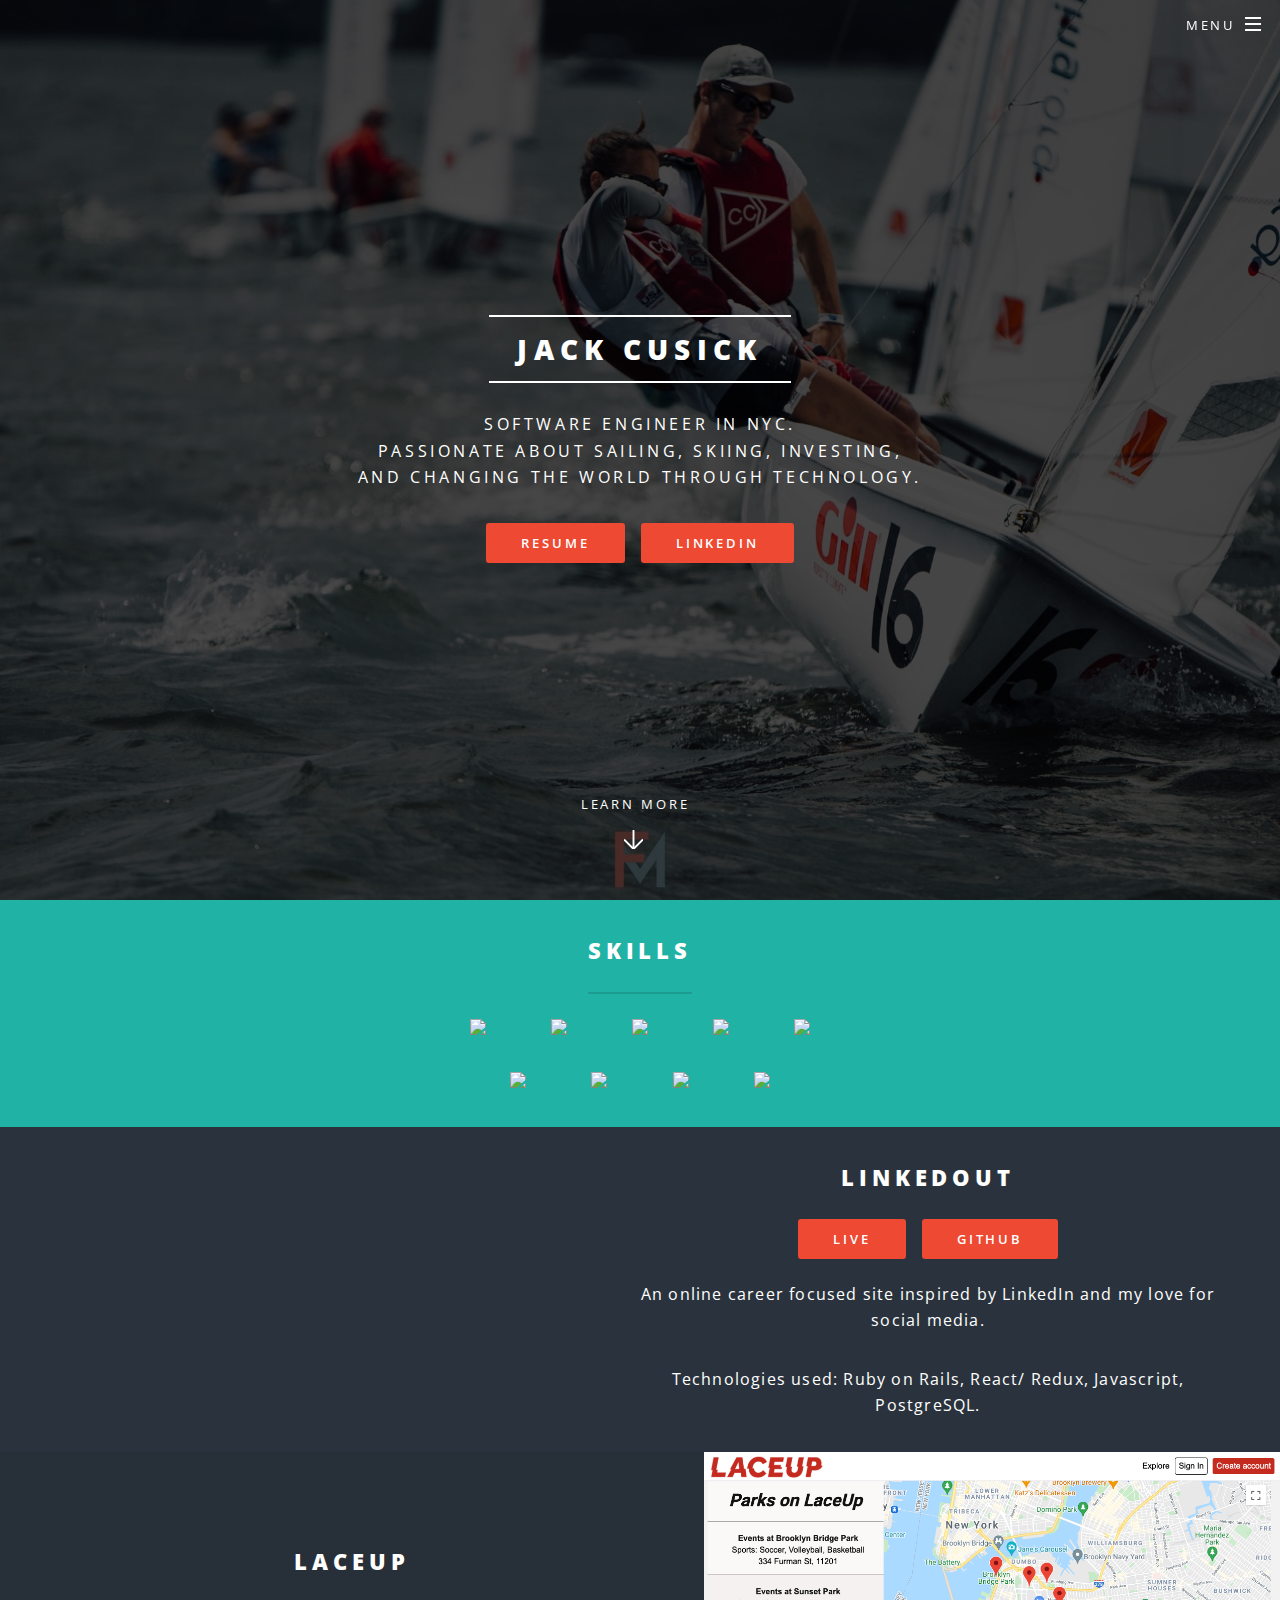
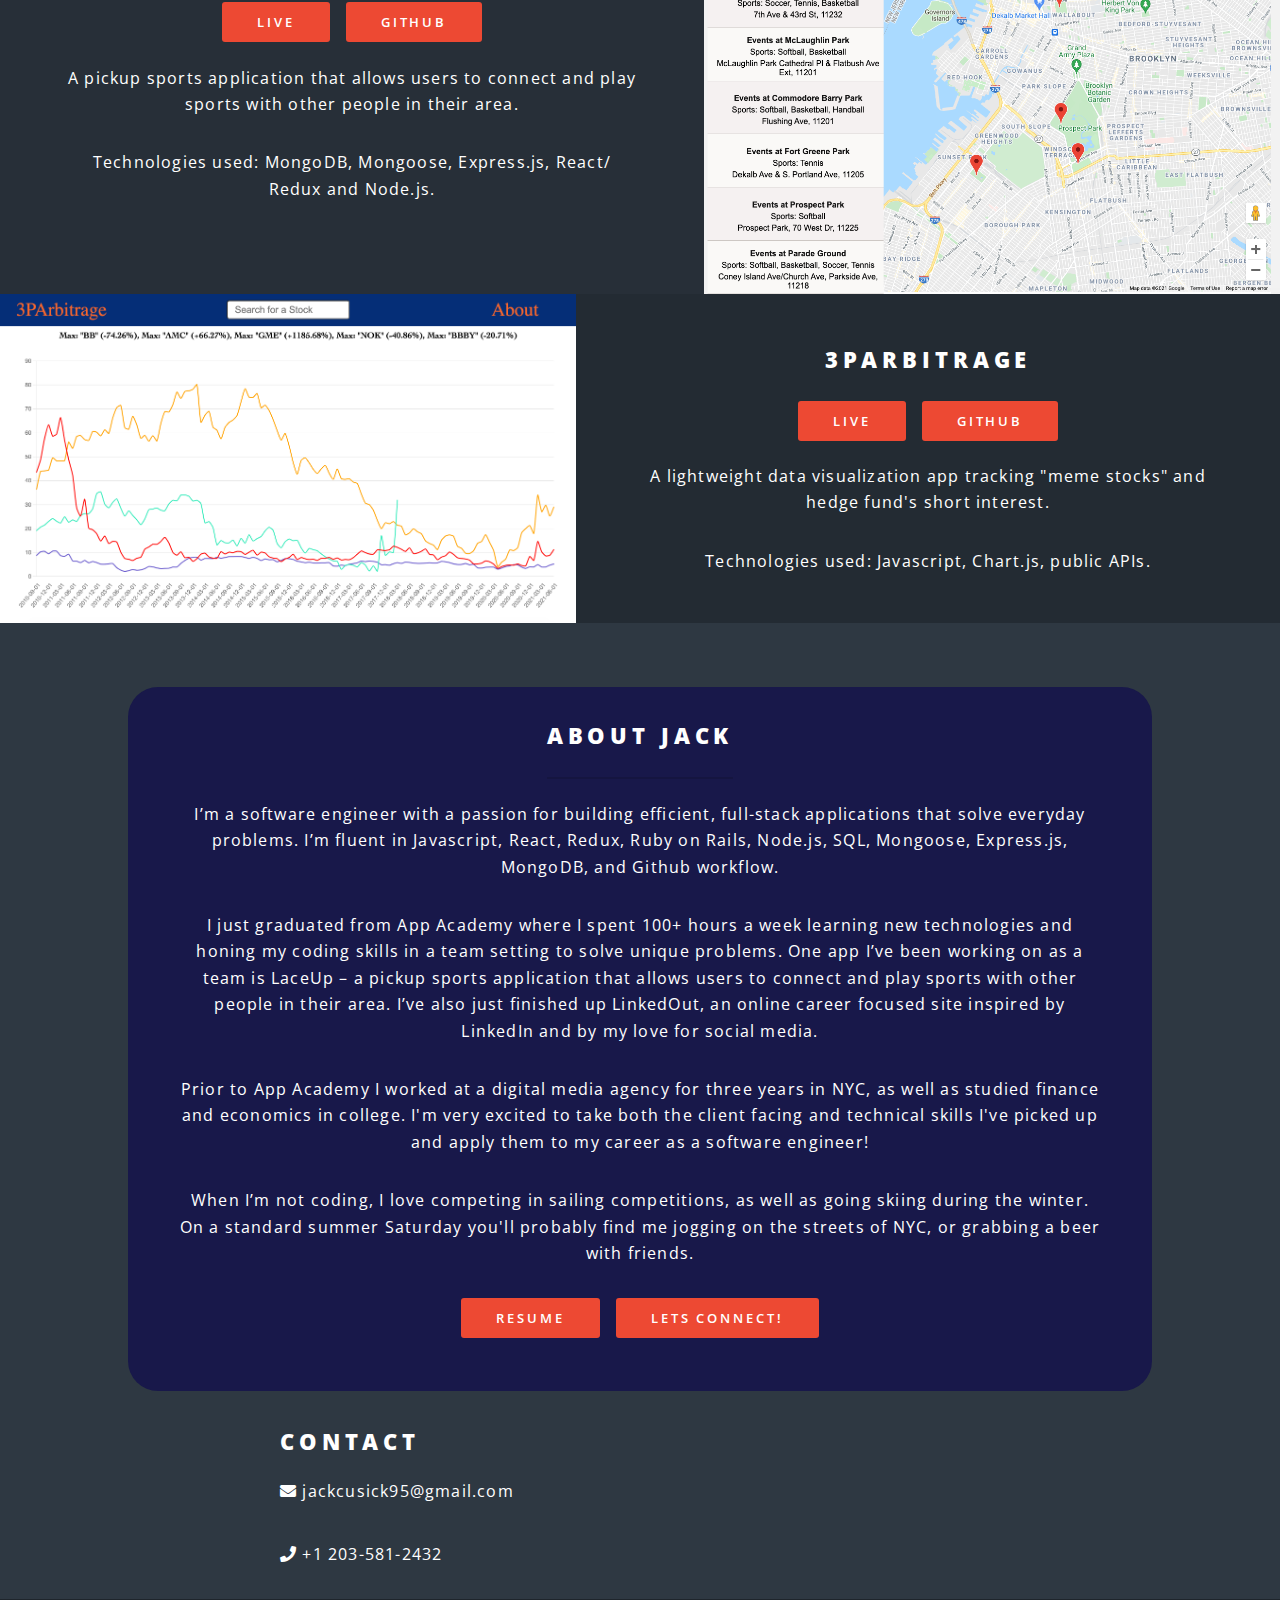
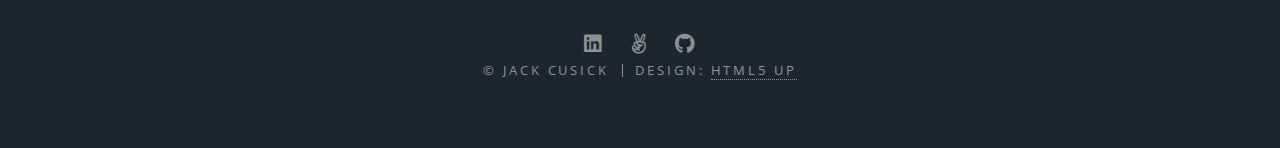
==== index.html @ 2e8d8778 "trying to get meta tags to work" ====
<!DOCTYPE HTML>
<!--
	Spectral by HTML5 UP
	html5up.net | @ajlkn
	Free for personal and commercial use under the CCA 3.0 license (html5up.net/license)
-->
<html>
	<head>
		<title>Jack Cusick</title>
		<link rel="icon" type="image/png" href="/images/favicon.png" />
		<meta charset="utf-8" />
		<meta name="viewport" content="width=device-width, initial-scale=1, user-scalable=no" />
		<title>Jack Cusick</title>
		<meta property="og:title" content="Jack Cusick Personal Site" />
				<meta property="og:description"
					content="I’m a software engineer with a passion for building efficient, full-stack applications that solve everyday problems. I’m fluent in Javascript, React, Redux, Ruby on Rails, Node.js, SQL, Mongoose, Express.js, and Mongo.db. Check out my projects here! " />

		<meta property="og:type" content="website">
		<meta property="og:url" content="https://www.jackcusick95.com/" />
		<meta property="og:title" content="Jack Cusick Personal Site" />
		<meta property="og:description"
		content="I’m a software engineer with a passion for building efficient, full-stack applications that solve everyday problems. I’m fluent in Javascript, React, Redux, Ruby on Rails, Node.js, SQL, Mongoose, Express.js, and Mongo.db. Check out my projects here! " />
		<meta property="og:image" content="./sailing.png" />

		<link rel="stylesheet" href="assets/css/main.css" />
		<noscript><link rel="stylesheet" href="assets/css/noscript.css" /></noscript>
	</head>
	<body class="landing is-preload">

		<!-- Page Wrapper -->
			<div id="page-wrapper">

				<!-- Header -->
					<header id="header" class="alt">
						<h1><a href="index.html">Jack Cusick</a></h1>
						<nav id="nav">
							<ul>
								<li class="special">
									<a href="#menu" class="menuToggle"><span>Menu</span></a>
									<div id="menu">
										<ul>
											<li><a href="index.html">Home</a></li>
											<li><a href="#one">Skills</a></li>
											<li><a href="#two">Projects</a></li>
											<li><a href="#three">About</a></li>
											<li><a href="file:///Users/jackcusick/Downloads/Jack%20Resume.docx%20(1).pdf">Resume</a></li>
											<li><a href="#cta">Contact</a></li>
										</ul>
									</div>
								</li>
							</ul>
						</nav>
					</header>

				<!-- Banner -->
					<section id="banner">
						<div class="inner">
							<h2>Jack Cusick</h2>
							<p>Software Engineer in NYC.<br />
							Passionate about Sailing, Skiing, Investing,<br />
							and changing the world through technology.</p>
							<ul class="actions special">
								<li><a href="file:///Users/jackcusick/Downloads/Jack%20Resume.docx%20(1).pdf" class="button primary">Resume</a></li>
								<li><a href="https://www.linkedin.com/in/jack-cusick-2a5809b4/" class="button primary">LinkedIn</a></li>
							</ul>
						</div>
						<a href="#one" class="more scrolly">Learn More</a>
					</section>

				<!-- One -->
					<section id="one" class="wrapper style1 special">
						<div class="inner">
							<header class="major">
								<h2>Skills</h2>
							</header>
							<ul class="icons major">
								<img class="skill-icon" src="https://img.icons8.com/color/96/000000/ruby-programming-language.png" />
								<img class="skill-icon" src="https://img.icons8.com/color/96/000000/nodejs.png" />
								<img class="skill-icon" src="https://img.icons8.com/nolan/96/react-native.png" />
								<img class="skill-icon" src="https://img.icons8.com/color/96/000000/postgreesql.png" />
								<img class="skill-icon" src="https://img.icons8.com/color/96/000000/mongodb.png" />
								<br></br>
								<img class="skill-icon" src="https://img.icons8.com/dusk/96/000000/javascript-logo.png" />
								<img class="skill-icon" src="https://img.icons8.com/color/96/000000/html-5--v1.png" />
								<img class="skill-icon" src="https://img.icons8.com/windows/96/000000/ruby-on-rails.png" />
								<img class="skill-icon" src="https://img.icons8.com/color/96/000000/amazon-web-services.png" />
							</ul>
						</div>
					</section>

				<!-- Two -->
					<section id="two" class="wrapper alt style2">
						<section class="spotlight">
							<div class="image"><img src="images/linkedout.gif" alt="" /></div><div class="content">
								<h2 class="project-head">LinkedOut</h2>
								<ul class="actions special">
									<li><a href="https://linkedout-aa.herokuapp.com/#/" class="button primary">Live</a></li>
									<li><a href="https://github.com/jackcusick95/LinkedOut" class="button primary">Github</a></li>
								</ul>
								<p class="project-body">An online career focused site inspired by LinkedIn and my love for social media.</p>
								<p class="project-body">Technologies used: Ruby on Rails, React/ Redux, Javascript, PostgreSQL.</p>
							</div>
						</section>
						<section class="spotlight">
							<div class="image"><img src="images/laceup.png" alt="" /></div><div class="content">
								<h2 class="project-head">LaceUp</h2>
								<ul class="actions special">
									<li><a href="https://laceup-1.herokuapp.com/#/" class="button primary">Live</a></li>
									<li><a href="https://github.com/mace141/LaceUp" class="button primary">Github</a></li>
								</ul>
								<p class="project-body">A pickup sports application that allows users to connect and play sports with other people in their area.</p>
								<p class="project-body">Technologies used: MongoDB, Mongoose, Express.js, React/ Redux and Node.js.</p>
							</div>
						</section>
						<section class="spotlight">
							<div class="image"><img src="images/jsproject.png" alt="" /></div><div class="content">
								<h2 class="project-head">3PArbitrage</h2>
								<ul class="actions special">
									<li><a href="https://jackcusick95.github.io/3PArbitrage/" class="button primary">Live</a></li>
									<li><a href="https://github.com/jackcusick95/3PArbitrage" class="button primary">Github</a></li>
								</ul>
								<p class="project-body">A lightweight data visualization app tracking "meme stocks" and hedge fund's short interest.</p>
								<p class="project-body">Technologies used: Javascript, Chart.js, public APIs.</p>
							</div>
						</section>
					</section>

				<!-- Three -->
					<section id="three" class="wrapper style3 special">
						<div class="inner">
							<header class="major">
								<h2>About Jack</h2>
								<p>I’m a software engineer with a passion for building efficient, full-stack applications that solve everyday problems. I’m
								fluent in Javascript, React, Redux, Ruby on Rails, Node.js, SQL, Mongoose, Express.js, MongoDB, and Github workflow.</p>
								<!-- <br></br> -->
								<p>I just graduated from App Academy where I spent 100+ hours a week learning new technologies and honing my coding skills
								in a team setting to solve unique problems. One app I’ve been working on as a team is LaceUp – a pickup sports application 
								that allows users to connect and play sports with other people in their area. I’ve also just finished up LinkedOut, an online 
								career focused site inspired by LinkedIn and by my love for social media.</p>

								<p>Prior to App Academy I worked at a digital media agency for three years in NYC, as well as studied finance and economics 
								in college. I'm very excited to take both the client facing and technical skills I've picked up and apply them to my career
								as a software engineer!</p>

								<p>When I’m not coding, I love competing in sailing competitions, as well as going skiing during the winter. On a standard 
								summer Saturday you'll probably find me jogging on the streets of NYC, or grabbing a beer with friends.</p>

								<ul class="actions special">
									<li><a href="file:///Users/jackcusick/Downloads/Jack%20Resume.docx%20(1).pdf" class="button primary">Resume</a></li>
									<li><a href="https://www.linkedin.com/in/jack-cusick-2a5809b4/" class="button primary">Lets Connect!</a></li>
								</ul>
							</header>
						</div>
					</section>

				<!-- CTA -->
					<section id="cta" class="wrapper style4">
						<div class="inner">
							<header>
								<h2>Contact</h2>
								<span><p href="#" class="icon solid fa-envelope">     
									jackcusick95@gmail.com</p></span>
								<span><i class="fas fa-phone"></i>              
									+1 203-581-2432</span>
							</header>
						</div>
					</section>

				<!-- Footer -->
					<footer id="footer">
						<ul class="icons"></ul>
						<ul class="icons">
							<li><a href="https://www.linkedin.com/in/jack-cusick-2a5809b4/" class="icon brands fa-linkedin" target="_blank"><span class="label">LinkedIn</span></a></li>
							<li><a href="https://angel.co/u/jack-cusick" class="icon brands fa-angellist" target="_blank"><span class="label">AngleList</span></a></li>
							<li><a href="https://github.com/jackcusick95" class="icon brands fa-github" target="_blank"><span class="label">GitHub</span></a></li>
						</ul>
						<ul class="copyright">
							<li>&copy; Jack Cusick</li><li>Design: <a href="http://html5up.net">HTML5 UP</a></li>
						</ul>
					</footer>

			</div>

		<!-- Scripts -->
			<script src="assets/js/jquery.min.js"></script>
			<script src="assets/js/jquery.scrollex.min.js"></script>
			<script src="assets/js/jquery.scrolly.min.js"></script>
			<script src="assets/js/browser.min.js"></script>
			<script src="assets/js/breakpoints.min.js"></script>
			<script src="assets/js/util.js"></script>
			<script src="assets/js/main.js"></script>

	</body>
</html>
---- assets/css/main.css ----
@import url(fontawesome-all.min.css);
@import url("https://fonts.googleapis.com/css?family=Open+Sans:400,400italic,600,600italic,800,800italic");

/*
	Spectral by HTML5 UP
	html5up.net | @ajlkn
	Free for personal and commercial use under the CCA 3.0 license (html5up.net/license)
*/

html, body, div, span, applet, object,
iframe, h1, h2, h3, h4, h5, h6, p, blockquote,
pre, a, abbr, acronym, address, big, cite,
code, del, dfn, em, img, ins, kbd, q, s, samp,
small, strike, strong, sub, sup, tt, var, b,
u, i, center, dl, dt, dd, ol, ul, li, fieldset,
form, label, legend, table, caption, tbody,
tfoot, thead, tr, th, td, article, aside,
canvas, details, embed, figure, figcaption,
footer, header, hgroup, menu, nav, output, ruby,
section, summary, time, mark, audio, video {
	margin: 0;
	padding: 0;
	border: 0;
	font-size: 100%;
	font: inherit;
	vertical-align: baseline;}

article, aside, details, figcaption, figure,
footer, header, hgroup, menu, nav, section {
	display: block;}

body {
	line-height: 1;
}

ol, ul {
	list-style: none;
}

blockquote, q {
	quotes: none;
}

	blockquote:before, blockquote:after, q:before, q:after {
		content: '';
		content: none;
	}

table {
	border-collapse: collapse;
	border-spacing: 0;
}

body {
	-webkit-text-size-adjust: none;
}

mark {
	background-color: transparent;
	color: inherit;
}

input::-moz-focus-inner {
	border: 0;
	padding: 0;
}

input, select, textarea {
	-moz-appearance: none;
	-webkit-appearance: none;
	-ms-appearance: none;
	appearance: none;
}

/* Basic */

	@-ms-viewport {
		width: device-width;
	}

	html {
		box-sizing: border-box;
	}

	*, *:before, *:after {
		box-sizing: inherit;
	}

	body {
		background: #2e3842;
	}

		body.is-preload *, body.is-preload *:before, body.is-preload *:after {
			-moz-animation: none !important;
			-webkit-animation: none !important;
			-ms-animation: none !important;
			animation: none !important;
			-moz-transition: none !important;
			-webkit-transition: none !important;
			-ms-transition: none !important;
			transition: none !important;
		}

	body, input, select, textarea {
		color: #fff;
		font-family: "Open Sans", Helvetica, sans-serif;
		font-size: 15pt;
		font-weight: 400;
		letter-spacing: 0.075em;
		line-height: 1.65em;
	}

		@media screen and (max-width: 1680px) {

			body, input, select, textarea {
				font-size: 13pt;
			}

		}

		@media screen and (max-width: 1280px) {

			body, input, select, textarea {
				font-size: 12pt;
			}

		}

		@media screen and (max-width: 736px) {

			body, input, select, textarea {
				font-size: 11pt;
				letter-spacing: 0.0375em;
			}

		}

	a {
		-moz-transition: color 0.2s ease, border-bottom-color 0.2s ease;
		-webkit-transition: color 0.2s ease, border-bottom-color 0.2s ease;
		-ms-transition: color 0.2s ease, border-bottom-color 0.2s ease;
		transition: color 0.2s ease, border-bottom-color 0.2s ease;
		border-bottom: dotted 1px;
		color: inherit;
		text-decoration: none;
	}

		a:hover {
			border-bottom-color: transparent;
		}

	strong, b {
		color: #fff;
		font-weight: 600;
	}

	em, i {
		font-style: italic;
	}

	p {
		margin: 0 0 2em 0;
	}

	h1, h2, h3, h4, h5, h6 {
		color: #fff;
		font-weight: 800;
		letter-spacing: 0.225em;
		line-height: 1em;
		margin: 0 0 1em 0;
		text-transform: uppercase;
	}

		h1 a, h2 a, h3 a, h4 a, h5 a, h6 a {
			color: inherit;
			text-decoration: none;
		}

	h2 {
		font-size: 1.35em;
		line-height: 1.75em;
	}

		@media screen and (max-width: 736px) {

			h2 {
				font-size: 1.1em;
				line-height: 1.65em;
			}

		}

	h3 {
		font-size: 1.15em;
		line-height: 1.75em;
	}

		@media screen and (max-width: 736px) {

			h3 {
				font-size: 1em;
				line-height: 1.65em;
			}

		}

	h4 {
		font-size: 1em;
		line-height: 1.5em;
	}

	h5 {
		font-size: 0.8em;
		line-height: 1.5em;
	}

	h6 {
		font-size: 0.7em;
		line-height: 1.5em;
	}

	sub {
		font-size: 0.8em;
		position: relative;
		top: 0.5em;
	}

	sup {
		font-size: 0.8em;
		position: relative;
		top: -0.5em;
	}

	hr {
		border: 0;
		border-bottom: solid 2px #fff;
		margin: 3em 0;
	}

		hr.major {
			margin: 4.5em 0;
		}

	blockquote {
		border-left: solid 4px #fff;
		font-style: italic;
		margin: 0 0 2em 0;
		padding: 0.5em 0 0.5em 2em;
	}

	code {
		background: rgba(144, 144, 144, 0.25);
		border-radius: 3px;
		font-family: "Courier New", monospace;
		font-size: 0.9em;
		letter-spacing: 0;
		margin: 0 0.25em;
		padding: 0.25em 0.65em;
	}

	pre {
		-webkit-overflow-scrolling: touch;
		font-family: "Courier New", monospace;
		font-size: 0.9em;
		margin: 0 0 2em 0;
	}

		pre code {
			display: block;
			line-height: 1.75em;
			padding: 1em 1.5em;
			overflow-x: auto;
		}

	.align-left {
		text-align: left;
	}

	.align-center {
		text-align: center;
	}

	.align-right {
		text-align: right;
	}

/* Row */

	.row {
		display: flex;
		flex-wrap: wrap;
		box-sizing: border-box;
		align-items: stretch;
	}

		.row > * {
			box-sizing: border-box;
		}

		.row.gtr-uniform > * > :last-child {
			margin-bottom: 0;
		}

		.row.aln-left {
			justify-content: flex-start;
		}

		.row.aln-center {
			justify-content: center;
		}

		.row.aln-right {
			justify-content: flex-end;
		}

		.row.aln-top {
			align-items: flex-start;
		}

		.row.aln-middle {
			align-items: center;
		}

		.row.aln-bottom {
			align-items: flex-end;
		}

		.row > .imp {
			order: -1;
		}

		.row > .col-1 {
			width: 8.33333%;
		}

		.row > .off-1 {
			margin-left: 8.33333%;
		}

		.row > .col-2 {
			width: 16.66667%;
		}

		.row > .off-2 {
			margin-left: 16.66667%;
		}

		.row > .col-3 {
			width: 25%;
		}

		.row > .off-3 {
			margin-left: 25%;
		}

		.row > .col-4 {
			width: 33.33333%;
		}

		.row > .off-4 {
			margin-left: 33.33333%;
		}

		.row > .col-5 {
			width: 41.66667%;
		}

		.row > .off-5 {
			margin-left: 41.66667%;
		}

		.row > .col-6 {
			width: 50%;
		}

		.row > .off-6 {
			margin-left: 50%;
		}

		.row > .col-7 {
			width: 58.33333%;
		}

		.row > .off-7 {
			margin-left: 58.33333%;
		}

		.row > .col-8 {
			width: 66.66667%;
		}

		.row > .off-8 {
			margin-left: 66.66667%;
		}

		.row > .col-9 {
			width: 75%;
		}

		.row > .off-9 {
			margin-left: 75%;
		}

		.row > .col-10 {
			width: 83.33333%;
		}

		.row > .off-10 {
			margin-left: 83.33333%;
		}

		.row > .col-11 {
			width: 91.66667%;
		}

		.row > .off-11 {
			margin-left: 91.66667%;
		}

		.row > .col-12 {
			width: 100%;
		}

		.row > .off-12 {
			margin-left: 100%;
		}

		.row.gtr-0 {
			margin-top: 0;
			margin-left: 0em;
		}

			.row.gtr-0 > * {
				padding: 0 0 0 0em;
			}

			.row.gtr-0.gtr-uniform {
				margin-top: 0em;
			}

				.row.gtr-0.gtr-uniform > * {
					padding-top: 0em;
				}

		.row.gtr-25 {
			margin-top: 0;
			margin-left: -0.375em;
		}

			.row.gtr-25 > * {
				padding: 0 0 0 0.375em;
			}

			.row.gtr-25.gtr-uniform {
				margin-top: -0.375em;
			}

				.row.gtr-25.gtr-uniform > * {
					padding-top: 0.375em;
				}

		.row.gtr-50 {
			margin-top: 0;
			margin-left: -0.75em;
		}

			.row.gtr-50 > * {
				padding: 0 0 0 0.75em;
			}

			.row.gtr-50.gtr-uniform {
				margin-top: -0.75em;
			}

				.row.gtr-50.gtr-uniform > * {
					padding-top: 0.75em;
				}

		.row {
			margin-top: 0;
			margin-left: -1.5em;
		}

			.row > * {
				padding: 0 0 0 1.5em;
			}

			.row.gtr-uniform {
				margin-top: -1.5em;
			}

				.row.gtr-uniform > * {
					padding-top: 1.5em;
				}

		.row.gtr-150 {
			margin-top: 0;
			margin-left: -2.25em;
		}

			.row.gtr-150 > * {
				padding: 0 0 0 2.25em;
			}

			.row.gtr-150.gtr-uniform {
				margin-top: -2.25em;
			}

				.row.gtr-150.gtr-uniform > * {
					padding-top: 2.25em;
				}

		.row.gtr-200 {
			margin-top: 0;
			margin-left: -3em;
		}

			.row.gtr-200 > * {
				padding: 0 0 0 3em;
			}

			.row.gtr-200.gtr-uniform {
				margin-top: -3em;
			}

				.row.gtr-200.gtr-uniform > * {
					padding-top: 3em;
				}

		@media screen and (max-width: 1680px) {

			.row {
				display: flex;
				flex-wrap: wrap;
				box-sizing: border-box;
				align-items: stretch;
			}

				.row > * {
					box-sizing: border-box;
				}

				.row.gtr-uniform > * > :last-child {
					margin-bottom: 0;
				}

				.row.aln-left {
					justify-content: flex-start;
				}

				.row.aln-center {
					justify-content: center;
				}

				.row.aln-right {
					justify-content: flex-end;
				}

				.row.aln-top {
					align-items: flex-start;
				}

				.row.aln-middle {
					align-items: center;
				}

				.row.aln-bottom {
					align-items: flex-end;
				}

				.row > .imp-xlarge {
					order: -1;
				}

				.row > .col-1-xlarge {
					width: 8.33333%;
				}

				.row > .off-1-xlarge {
					margin-left: 8.33333%;
				}

				.row > .col-2-xlarge {
					width: 16.66667%;
				}

				.row > .off-2-xlarge {
					margin-left: 16.66667%;
				}

				.row > .col-3-xlarge {
					width: 25%;
				}

				.row > .off-3-xlarge {
					margin-left: 25%;
				}

				.row > .col-4-xlarge {
					width: 33.33333%;
				}

				.row > .off-4-xlarge {
					margin-left: 33.33333%;
				}

				.row > .col-5-xlarge {
					width: 41.66667%;
				}

				.row > .off-5-xlarge {
					margin-left: 41.66667%;
				}

				.row > .col-6-xlarge {
					width: 50%;
				}

				.row > .off-6-xlarge {
					margin-left: 50%;
				}

				.row > .col-7-xlarge {
					width: 58.33333%;
				}

				.row > .off-7-xlarge {
					margin-left: 58.33333%;
				}

				.row > .col-8-xlarge {
					width: 66.66667%;
				}

				.row > .off-8-xlarge {
					margin-left: 66.66667%;
				}

				.row > .col-9-xlarge {
					width: 75%;
				}

				.row > .off-9-xlarge {
					margin-left: 75%;
				}

				.row > .col-10-xlarge {
					width: 83.33333%;
				}

				.row > .off-10-xlarge {
					margin-left: 83.33333%;
				}

				.row > .col-11-xlarge {
					width: 91.66667%;
				}

				.row > .off-11-xlarge {
					margin-left: 91.66667%;
				}

				.row > .col-12-xlarge {
					width: 100%;
				}

				.row > .off-12-xlarge {
					margin-left: 100%;
				}

				.row.gtr-0 {
					margin-top: 0;
					margin-left: 0em;
				}

					.row.gtr-0 > * {
						padding: 0 0 0 0em;
					}

					.row.gtr-0.gtr-uniform {
						margin-top: 0em;
					}

						.row.gtr-0.gtr-uniform > * {
							padding-top: 0em;
						}

				.row.gtr-25 {
					margin-top: 0;
					margin-left: -0.375em;
				}

					.row.gtr-25 > * {
						padding: 0 0 0 0.375em;
					}

					.row.gtr-25.gtr-uniform {
						margin-top: -0.375em;
					}

						.row.gtr-25.gtr-uniform > * {
							padding-top: 0.375em;
						}

				.row.gtr-50 {
					margin-top: 0;
					margin-left: -0.75em;
				}

					.row.gtr-50 > * {
						padding: 0 0 0 0.75em;
					}

					.row.gtr-50.gtr-uniform {
						margin-top: -0.75em;
					}

						.row.gtr-50.gtr-uniform > * {
							padding-top: 0.75em;
						}

				.row {
					margin-top: 0;
					margin-left: -1.5em;
				}

					.row > * {
						padding: 0 0 0 1.5em;
					}

					.row.gtr-uniform {
						margin-top: -1.5em;
					}

						.row.gtr-uniform > * {
							padding-top: 1.5em;
						}

				.row.gtr-150 {
					margin-top: 0;
					margin-left: -2.25em;
				}

					.row.gtr-150 > * {
						padding: 0 0 0 2.25em;
					}

					.row.gtr-150.gtr-uniform {
						margin-top: -2.25em;
					}

						.row.gtr-150.gtr-uniform > * {
							padding-top: 2.25em;
						}

				.row.gtr-200 {
					margin-top: 0;
					margin-left: -3em;
				}

					.row.gtr-200 > * {
						padding: 0 0 0 3em;
					}

					.row.gtr-200.gtr-uniform {
						margin-top: -3em;
					}

						.row.gtr-200.gtr-uniform > * {
							padding-top: 3em;
						}

		}

		@media screen and (max-width: 1280px) {

			.row {
				display: flex;
				flex-wrap: wrap;
				box-sizing: border-box;
				align-items: stretch;
			}

				.row > * {
					box-sizing: border-box;
				}

				.row.gtr-uniform > * > :last-child {
					margin-bottom: 0;
				}

				.row.aln-left {
					justify-content: flex-start;
				}

				.row.aln-center {
					justify-content: center;
				}

				.row.aln-right {
					justify-content: flex-end;
				}

				.row.aln-top {
					align-items: flex-start;
				}

				.row.aln-middle {
					align-items: center;
				}

				.row.aln-bottom {
					align-items: flex-end;
				}

				.row > .imp-large {
					order: -1;
				}

				.row > .col-1-large {
					width: 8.33333%;
				}

				.row > .off-1-large {
					margin-left: 8.33333%;
				}

				.row > .col-2-large {
					width: 16.66667%;
				}

				.row > .off-2-large {
					margin-left: 16.66667%;
				}

				.row > .col-3-large {
					width: 25%;
				}

				.row > .off-3-large {
					margin-left: 25%;
				}

				.row > .col-4-large {
					width: 33.33333%;
				}

				.row > .off-4-large {
					margin-left: 33.33333%;
				}

				.row > .col-5-large {
					width: 41.66667%;
				}

				.row > .off-5-large {
					margin-left: 41.66667%;
				}

				.row > .col-6-large {
					width: 50%;
				}

				.row > .off-6-large {
					margin-left: 50%;
				}

				.row > .col-7-large {
					width: 58.33333%;
				}

				.row > .off-7-large {
					margin-left: 58.33333%;
				}

				.row > .col-8-large {
					width: 66.66667%;
				}

				.row > .off-8-large {
					margin-left: 66.66667%;
				}

				.row > .col-9-large {
					width: 75%;
				}

				.row > .off-9-large {
					margin-left: 75%;
				}

				.row > .col-10-large {
					width: 83.33333%;
				}

				.row > .off-10-large {
					margin-left: 83.33333%;
				}

				.row > .col-11-large {
					width: 91.66667%;
				}

				.row > .off-11-large {
					margin-left: 91.66667%;
				}

				.row > .col-12-large {
					width: 100%;
				}

				.row > .off-12-large {
					margin-left: 100%;
				}

				.row.gtr-0 {
					margin-top: 0;
					margin-left: 0em;
				}

					.row.gtr-0 > * {
						padding: 0 0 0 0em;
					}

					.row.gtr-0.gtr-uniform {
						margin-top: 0em;
					}

						.row.gtr-0.gtr-uniform > * {
							padding-top: 0em;
						}

				.row.gtr-25 {
					margin-top: 0;
					margin-left: -0.375em;
				}

					.row.gtr-25 > * {
						padding: 0 0 0 0.375em;
					}

					.row.gtr-25.gtr-uniform {
						margin-top: -0.375em;
					}

						.row.gtr-25.gtr-uniform > * {
							padding-top: 0.375em;
						}

				.row.gtr-50 {
					margin-top: 0;
					margin-left: -0.75em;
				}

					.row.gtr-50 > * {
						padding: 0 0 0 0.75em;
					}

					.row.gtr-50.gtr-uniform {
						margin-top: -0.75em;
					}

						.row.gtr-50.gtr-uniform > * {
							padding-top: 0.75em;
						}

				.row {
					margin-top: 0;
					margin-left: -1.5em;
				}

					.row > * {
						padding: 0 0 0 1.5em;
					}

					.row.gtr-uniform {
						margin-top: -1.5em;
					}

						.row.gtr-uniform > * {
							padding-top: 1.5em;
						}

				.row.gtr-150 {
					margin-top: 0;
					margin-left: -2.25em;
				}

					.row.gtr-150 > * {
						padding: 0 0 0 2.25em;
					}

					.row.gtr-150.gtr-uniform {
						margin-top: -2.25em;
					}

						.row.gtr-150.gtr-uniform > * {
							padding-top: 2.25em;
						}

				.row.gtr-200 {
					margin-top: 0;
					margin-left: -3em;
				}

					.row.gtr-200 > * {
						padding: 0 0 0 3em;
					}

					.row.gtr-200.gtr-uniform {
						margin-top: -3em;
					}

						.row.gtr-200.gtr-uniform > * {
							padding-top: 3em;
						}

		}

		@media screen and (max-width: 980px) {

			.row {
				display: flex;
				flex-wrap: wrap;
				box-sizing: border-box;
				align-items: stretch;
			}

				.row > * {
					box-sizing: border-box;
				}

				.row.gtr-uniform > * > :last-child {
					margin-bottom: 0;
				}

				.row.aln-left {
					justify-content: flex-start;
				}

				.row.aln-center {
					justify-content: center;
				}

				.row.aln-right {
					justify-content: flex-end;
				}

				.row.aln-top {
					align-items: flex-start;
				}

				.row.aln-middle {
					align-items: center;
				}

				.row.aln-bottom {
					align-items: flex-end;
				}

				.row > .imp-medium {
					order: -1;
				}

				.row > .col-1-medium {
					width: 8.33333%;
				}

				.row > .off-1-medium {
					margin-left: 8.33333%;
				}

				.row > .col-2-medium {
					width: 16.66667%;
				}

				.row > .off-2-medium {
					margin-left: 16.66667%;
				}

				.row > .col-3-medium {
					width: 25%;
				}

				.row > .off-3-medium {
					margin-left: 25%;
				}

				.row > .col-4-medium {
					width: 33.33333%;
				}

				.row > .off-4-medium {
					margin-left: 33.33333%;
				}

				.row > .col-5-medium {
					width: 41.66667%;
				}

				.row > .off-5-medium {
					margin-left: 41.66667%;
				}

				.row > .col-6-medium {
					width: 50%;
				}

				.row > .off-6-medium {
					margin-left: 50%;
				}

				.row > .col-7-medium {
					width: 58.33333%;
				}

				.row > .off-7-medium {
					margin-left: 58.33333%;
				}

				.row > .col-8-medium {
					width: 66.66667%;
				}

				.row > .off-8-medium {
					margin-left: 66.66667%;
				}

				.row > .col-9-medium {
					width: 75%;
				}

				.row > .off-9-medium {
					margin-left: 75%;
				}

				.row > .col-10-medium {
					width: 83.33333%;
				}

				.row > .off-10-medium {
					margin-left: 83.33333%;
				}

				.row > .col-11-medium {
					width: 91.66667%;
				}

				.row > .off-11-medium {
					margin-left: 91.66667%;
				}

				.row > .col-12-medium {
					width: 100%;
				}

				.row > .off-12-medium {
					margin-left: 100%;
				}

				.row.gtr-0 {
					margin-top: 0;
					margin-left: 0em;
				}

					.row.gtr-0 > * {
						padding: 0 0 0 0em;
					}

					.row.gtr-0.gtr-uniform {
						margin-top: 0em;
					}

						.row.gtr-0.gtr-uniform > * {
							padding-top: 0em;
						}

				.row.gtr-25 {
					margin-top: 0;
					margin-left: -0.375em;
				}

					.row.gtr-25 > * {
						padding: 0 0 0 0.375em;
					}

					.row.gtr-25.gtr-uniform {
						margin-top: -0.375em;
					}

						.row.gtr-25.gtr-uniform > * {
							padding-top: 0.375em;
						}

				.row.gtr-50 {
					margin-top: 0;
					margin-left: -0.75em;
				}

					.row.gtr-50 > * {
						padding: 0 0 0 0.75em;
					}

					.row.gtr-50.gtr-uniform {
						margin-top: -0.75em;
					}

						.row.gtr-50.gtr-uniform > * {
							padding-top: 0.75em;
						}

				.row {
					margin-top: 0;
					margin-left: -1.5em;
				}

					.row > * {
						padding: 0 0 0 1.5em;
					}

					.row.gtr-uniform {
						margin-top: -1.5em;
					}

						.row.gtr-uniform > * {
							padding-top: 1.5em;
						}

				.row.gtr-150 {
					margin-top: 0;
					margin-left: -2.25em;
				}

					.row.gtr-150 > * {
						padding: 0 0 0 2.25em;
					}

					.row.gtr-150.gtr-uniform {
						margin-top: -2.25em;
					}

						.row.gtr-150.gtr-uniform > * {
							padding-top: 2.25em;
						}

				.row.gtr-200 {
					margin-top: 0;
					margin-left: -3em;
				}

					.row.gtr-200 > * {
						padding: 0 0 0 3em;
					}

					.row.gtr-200.gtr-uniform {
						margin-top: -3em;
					}

						.row.gtr-200.gtr-uniform > * {
							padding-top: 3em;
						}

		}

		@media screen and (max-width: 736px) {

			.row {
				display: flex;
				flex-wrap: wrap;
				box-sizing: border-box;
				align-items: stretch;
			}

				.row > * {
					box-sizing: border-box;
				}

				.row.gtr-uniform > * > :last-child {
					margin-bottom: 0;
				}

				.row.aln-left {
					justify-content: flex-start;
				}

				.row.aln-center {
					justify-content: center;
				}

				.row.aln-right {
					justify-content: flex-end;
				}

				.row.aln-top {
					align-items: flex-start;
				}

				.row.aln-middle {
					align-items: center;
				}

				.row.aln-bottom {
					align-items: flex-end;
				}

				.row > .imp-small {
					order: -1;
				}

				.row > .col-1-small {
					width: 8.33333%;
				}

				.row > .off-1-small {
					margin-left: 8.33333%;
				}

				.row > .col-2-small {
					width: 16.66667%;
				}

				.row > .off-2-small {
					margin-left: 16.66667%;
				}

				.row > .col-3-small {
					width: 25%;
				}

				.row > .off-3-small {
					margin-left: 25%;
				}

				.row > .col-4-small {
					width: 33.33333%;
				}

				.row > .off-4-small {
					margin-left: 33.33333%;
				}

				.row > .col-5-small {
					width: 41.66667%;
				}

				.row > .off-5-small {
					margin-left: 41.66667%;
				}

				.row > .col-6-small {
					width: 50%;
				}

				.row > .off-6-small {
					margin-left: 50%;
				}

				.row > .col-7-small {
					width: 58.33333%;
				}

				.row > .off-7-small {
					margin-left: 58.33333%;
				}

				.row > .col-8-small {
					width: 66.66667%;
				}

				.row > .off-8-small {
					margin-left: 66.66667%;
				}

				.row > .col-9-small {
					width: 75%;
				}

				.row > .off-9-small {
					margin-left: 75%;
				}

				.row > .col-10-small {
					width: 83.33333%;
				}

				.row > .off-10-small {
					margin-left: 83.33333%;
				}

				.row > .col-11-small {
					width: 91.66667%;
				}

				.row > .off-11-small {
					margin-left: 91.66667%;
				}

				.row > .col-12-small {
					width: 100%;
				}

				.row > .off-12-small {
					margin-left: 100%;
				}

				.row.gtr-0 {
					margin-top: 0;
					margin-left: 0em;
				}

					.row.gtr-0 > * {
						padding: 0 0 0 0em;
					}

					.row.gtr-0.gtr-uniform {
						margin-top: 0em;
					}

						.row.gtr-0.gtr-uniform > * {
							padding-top: 0em;
						}

				.row.gtr-25 {
					margin-top: 0;
					margin-left: -0.375em;
				}

					.row.gtr-25 > * {
						padding: 0 0 0 0.375em;
					}

					.row.gtr-25.gtr-uniform {
						margin-top: -0.375em;
					}

						.row.gtr-25.gtr-uniform > * {
							padding-top: 0.375em;
						}

				.row.gtr-50 {
					margin-top: 0;
					margin-left: -0.75em;
				}

					.row.gtr-50 > * {
						padding: 0 0 0 0.75em;
					}

					.row.gtr-50.gtr-uniform {
						margin-top: -0.75em;
					}

						.row.gtr-50.gtr-uniform > * {
							padding-top: 0.75em;
						}

				.row {
					margin-top: 0;
					margin-left: -1.5em;
				}

					.row > * {
						padding: 0 0 0 1.5em;
					}

					.row.gtr-uniform {
						margin-top: -1.5em;
					}

						.row.gtr-uniform > * {
							padding-top: 1.5em;
						}

				.row.gtr-150 {
					margin-top: 0;
					margin-left: -2.25em;
				}

					.row.gtr-150 > * {
						padding: 0 0 0 2.25em;
					}

					.row.gtr-150.gtr-uniform {
						margin-top: -2.25em;
					}

						.row.gtr-150.gtr-uniform > * {
							padding-top: 2.25em;
						}

				.row.gtr-200 {
					margin-top: 0;
					margin-left: -3em;
				}

					.row.gtr-200 > * {
						padding: 0 0 0 3em;
					}

					.row.gtr-200.gtr-uniform {
						margin-top: -3em;
					}

						.row.gtr-200.gtr-uniform > * {
							padding-top: 3em;
						}

		}

		@media screen and (max-width: 480px) {

			.row {
				display: flex;
				flex-wrap: wrap;
				box-sizing: border-box;
				align-items: stretch;
			}

				.row > * {
					box-sizing: border-box;
				}

				.row.gtr-uniform > * > :last-child {
					margin-bottom: 0;
				}

				.row.aln-left {
					justify-content: flex-start;
				}

				.row.aln-center {
					justify-content: center;
				}

				.row.aln-right {
					justify-content: flex-end;
				}

				.row.aln-top {
					align-items: flex-start;
				}

				.row.aln-middle {
					align-items: center;
				}

				.row.aln-bottom {
					align-items: flex-end;
				}

				.row > .imp-xsmall {
					order: -1;
				}

				.row > .col-1-xsmall {
					width: 8.33333%;
				}

				.row > .off-1-xsmall {
					margin-left: 8.33333%;
				}

				.row > .col-2-xsmall {
					width: 16.66667%;
				}

				.row > .off-2-xsmall {
					margin-left: 16.66667%;
				}

				.row > .col-3-xsmall {
					width: 25%;
				}

				.row > .off-3-xsmall {
					margin-left: 25%;
				}

				.row > .col-4-xsmall {
					width: 33.33333%;
				}

				.row > .off-4-xsmall {
					margin-left: 33.33333%;
				}

				.row > .col-5-xsmall {
					width: 41.66667%;
				}

				.row > .off-5-xsmall {
					margin-left: 41.66667%;
				}

				.row > .col-6-xsmall {
					width: 50%;
				}

				.row > .off-6-xsmall {
					margin-left: 50%;
				}

				.row > .col-7-xsmall {
					width: 58.33333%;
				}

				.row > .off-7-xsmall {
					margin-left: 58.33333%;
				}

				.row > .col-8-xsmall {
					width: 66.66667%;
				}

				.row > .off-8-xsmall {
					margin-left: 66.66667%;
				}

				.row > .col-9-xsmall {
					width: 75%;
				}

				.row > .off-9-xsmall {
					margin-left: 75%;
				}

				.row > .col-10-xsmall {
					width: 83.33333%;
				}

				.row > .off-10-xsmall {
					margin-left: 83.33333%;
				}

				.row > .col-11-xsmall {
					width: 91.66667%;
				}

				.row > .off-11-xsmall {
					margin-left: 91.66667%;
				}

				.row > .col-12-xsmall {
					width: 100%;
				}

				.row > .off-12-xsmall {
					margin-left: 100%;
				}

				.row.gtr-0 {
					margin-top: 0;
					margin-left: 0em;
				}

					.row.gtr-0 > * {
						padding: 0 0 0 0em;
					}

					.row.gtr-0.gtr-uniform {
						margin-top: 0em;
					}

						.row.gtr-0.gtr-uniform > * {
							padding-top: 0em;
						}

				.row.gtr-25 {
					margin-top: 0;
					margin-left: -0.375em;
				}

					.row.gtr-25 > * {
						padding: 0 0 0 0.375em;
					}

					.row.gtr-25.gtr-uniform {
						margin-top: -0.375em;
					}

						.row.gtr-25.gtr-uniform > * {
							padding-top: 0.375em;
						}

				.row.gtr-50 {
					margin-top: 0;
					margin-left: -0.75em;
				}

					.row.gtr-50 > * {
						padding: 0 0 0 0.75em;
					}

					.row.gtr-50.gtr-uniform {
						margin-top: -0.75em;
					}

						.row.gtr-50.gtr-uniform > * {
							padding-top: 0.75em;
						}

				.row {
					margin-top: 0;
					margin-left: -1.5em;
				}

					.row > * {
						padding: 0 0 0 1.5em;
					}

					.row.gtr-uniform {
						margin-top: -1.5em;
					}

						.row.gtr-uniform > * {
							padding-top: 1.5em;
						}

				.row.gtr-150 {
					margin-top: 0;
					margin-left: -2.25em;
				}

					.row.gtr-150 > * {
						padding: 0 0 0 2.25em;
					}

					.row.gtr-150.gtr-uniform {
						margin-top: -2.25em;
					}

						.row.gtr-150.gtr-uniform > * {
							padding-top: 2.25em;
						}

				.row.gtr-200 {
					margin-top: 0;
					margin-left: -3em;
				}

					.row.gtr-200 > * {
						padding: 0 0 0 3em;
					}

					.row.gtr-200.gtr-uniform {
						margin-top: -3em;
					}

						.row.gtr-200.gtr-uniform > * {
							padding-top: 3em;
						}

		}

/* Section/Article */

	section.special, article.special {
		text-align: center;
	}

	header p {
		color: rgba(255, 255, 255, 0.5);
		position: relative;
		top: -0.25em;
	}

	header h3 + p {
		font-size: 1.1em;
	}

	header h4 + p,
	header h5 + p,
	header h6 + p {
		font-size: 0.9em;
	}

	header.major {
		margin: 0 0 0.0em 0;
	}

		header.major h2, header.major h3, header.major h4, header.major h5, header.major h6 {
			border-bottom: solid 2px #fff;
			display: inline-block;
			padding-bottom: 1em;
			position: relative;
		}

			header.major h2:after, header.major h3:after, header.major h4:after, header.major h5:after, header.major h6:after {
				content: '';
				display: block;
				height: 1px;
			}

		header.major p {
			color: #fff;
			top: 0;
		}

		@media screen and (max-width: 736px) {

			header.major {
				margin: 0 0 2em 0;
			}

		}

	@media screen and (max-width: 980px) {

		header br {
			display: none;
		}

	}

/* Form */

	form {
		margin: 0 0 2em 0;
	}

	label {
		color: #fff;
		display: block;
		font-size: 0.9em;
		font-weight: 600;
		margin: 0 0 1em 0;
	}

	input[type="text"],
	input[type="password"],
	input[type="email"],
	select,
	textarea {
		-moz-appearance: none;
		-webkit-appearance: none;
		-ms-appearance: none;
		appearance: none;
		background-color: rgba(144, 144, 144, 0.25);
		border-radius: 3px;
		border: none;
		color: inherit;
		display: block;
		outline: 0;
		padding: 0 1em;
		text-decoration: none;
		width: 100%;
	}

		input[type="text"]:invalid,
		input[type="password"]:invalid,
		input[type="email"]:invalid,
		select:invalid,
		textarea:invalid {
			box-shadow: none;
		}

		input[type="text"]:focus,
		input[type="password"]:focus,
		input[type="email"]:focus,
		select:focus,
		textarea:focus {
			box-shadow: 0 0 0 2px #21b2a6;
		}

	select {
		background-size: 1.25em;
		background-repeat: no-repeat;
		background-position: calc(100% - 1em) center;
		height: 2.75em;
		padding-right: 2.75em;
		text-overflow: ellipsis;
	}

		select:focus::-ms-value {
			background-color: transparent;
		}

		select::-ms-expand {
			display: none;
		}

	input[type="text"],
	input[type="password"],
	input[type="email"],
	select {
		height: 2.75em;
	}

	textarea {
		padding: 0.75em 1em;
	}

	input[type="checkbox"],
	input[type="radio"] {
		-moz-appearance: none;
		-webkit-appearance: none;
		-ms-appearance: none;
		appearance: none;
		display: block;
		float: left;
		margin-right: -2em;
		opacity: 0;
		width: 1em;
		z-index: -1;
	}

		input[type="checkbox"] + label,
		input[type="radio"] + label {
			text-decoration: none;
			color: #fff;
			cursor: pointer;
			display: inline-block;
			font-size: 1em;
			font-weight: 400;
			padding-left: 2.4em;
			padding-right: 0.75em;
			position: relative;
		}

			input[type="checkbox"] + label:before,
			input[type="radio"] + label:before {
				-moz-osx-font-smoothing: grayscale;
				-webkit-font-smoothing: antialiased;
				display: inline-block;
				font-style: normal;
				font-variant: normal;
				text-rendering: auto;
				line-height: 1;
				text-transform: none !important;
				font-family: 'Font Awesome 5 Free';
				font-weight: 900;
			}

			input[type="checkbox"] + label:before,
			input[type="radio"] + label:before {
				background: rgba(144, 144, 144, 0.25);
				border-radius: 3px;
				content: '';
				display: inline-block;
				font-size: 0.8em;
				height: 2.0625em;
				left: 0;
				line-height: 2.0625em;
				position: absolute;
				text-align: center;
				top: 0;
				width: 2.0625em;
			}

		input[type="checkbox"]:checked + label:before,
		input[type="radio"]:checked + label:before {
			background: #2e3842;
			color: #fff;
			content: '\f00c';
		}

		input[type="checkbox"]:focus + label:before,
		input[type="radio"]:focus + label:before {
			box-shadow: 0 0 0 2px #21b2a6;
		}

	input[type="checkbox"] + label:before {
		border-radius: 3px;
	}

	input[type="radio"] + label:before {
		border-radius: 100%;
	}

	::-webkit-input-placeholder {
		color: rgba(255, 255, 255, 0.5) !important;
		opacity: 1.0;
	}

	:-moz-placeholder {
		color: rgba(255, 255, 255, 0.5) !important;
		opacity: 1.0;
	}

	::-moz-placeholder {
		color: rgba(255, 255, 255, 0.5) !important;
		opacity: 1.0;
	}

	:-ms-input-placeholder {
		color: rgba(255, 255, 255, 0.5) !important;
		opacity: 1.0;
	}

/* Box */

	.box {
		border-radius: 3px;
		border: solid 2px #fff;
		margin-bottom: 2em;
		padding: 1.5em;
	}

		.box > :last-child,
		.box > :last-child > :last-child,
		.box > :last-child > :last-child > :last-child {
			margin-bottom: 0;
		}

		.box.alt {
			border: 0;
			border-radius: 0;
			padding: 0;
		}

/* Icon */

	.icon {
		text-decoration: none;
		border-bottom: none;
		position: relative;
	}

		.icon:before {
			-moz-osx-font-smoothing: grayscale;
			-webkit-font-smoothing: antialiased;
			display: inline-block;
			font-style: normal;
			font-variant: normal;
			text-rendering: auto;
			line-height: 1;
			text-transform: none !important;
			font-family: 'Font Awesome 5 Free';
			font-weight: 400;
		}

		.icon > .label {
			display: none;
		}

		.icon:before {
			line-height: inherit;
		}

		.icon.solid:before {
			font-weight: 900;
		}

		.icon.brands:before {
			font-family: 'Font Awesome 5 Brands';
		}

		.icon.major {
			-moz-transform: rotate(-45deg);
			-webkit-transform: rotate(-45deg);
			-ms-transform: rotate(-45deg);
			transform: rotate(-45deg);
			border-radius: 3px;
			border: solid 2px #fff;
			display: inline-block;
			font-size: 1.35em;
			height: calc(3em + 2px);
			line-height: 3em;
			text-align: center;
			width: calc(3em + 2px);
		}

			.icon.major:before {
				-moz-transform: rotate(45deg);
				-webkit-transform: rotate(45deg);
				-ms-transform: rotate(45deg);
				transform: rotate(45deg);
				display: inline-block;
				font-size: 1.5em;
			}

			@media screen and (max-width: 736px) {

				.icon.major {
					font-size: 1em;
				}

			}

		.icon.style1 {
			color: #00ffcc;
		}

		.icon.style2 {
			color: #00f0ff;
		}

		.icon.style3 {
			color: #76ddff;
		}

/* Image */

	.image {
		border-radius: 3px;
		border: 0;
		display: inline-block;
		position: relative;
	}

		.image img {
			border-radius: 3px;
			display: block;
		}

		.image.left {
			float: left;
			margin: 0 2em 2em 0;
			top: 0.25em;
		}

		.image.right {
			float: right;
			margin: 0 0 2em 2em;
			top: 0.25em;
		}

		.image.left, .image.right {
			max-width: 40%;
		}

			.image.left img, .image.right img {
				width: 100%;
			}

		.image.fit {
			display: block;
			margin: 0 0 2em 0;
			width: 100%;
		}

			.image.fit img {
				width: 100%;
			}

/* List */

	ol {
		list-style: decimal;
		margin: 0 0 2em 0;
		padding-left: 1.25em;
	}

		ol li {
			padding-left: 0.25em;
		}

	ul {
		list-style: disc;
		margin: 0 0 0em 0;
		padding-left: 1em;
	}

		ul li {
			padding-left: 0.5em;
		}

		ul.alt {
			list-style: none;
			padding-left: 0;
		}

			ul.alt li {
				border-top: solid 1px #fff;
				padding: 0.5em 0;
			}

				ul.alt li:first-child {
					border-top: 0;
					padding-top: 0;
				}

	dl {
		margin: 0 0 2em 0;
	}

/* Actions */

	ul.actions {
		display: -moz-flex;
		display: -webkit-flex;
		display: -ms-flex;
		display: flex;
		cursor: default;
		list-style: none;
		margin-left: -1em;
		padding-left: 0;
	}

		ul.actions li {
			padding: 0 0 0 1em;
			vertical-align: middle;
		}

		ul.actions.special {
			-moz-justify-content: center;
			-webkit-justify-content: center;
			-ms-justify-content: center;
			justify-content: center;
			width: 100%;
			margin-left: 0;margin-bottom: 15px;
		}

			ul.actions.special li:first-child {
				padding-left: 0;
			}

		ul.actions.stacked {
			-moz-flex-direction: column;
			-webkit-flex-direction: column;
			-ms-flex-direction: column;
			flex-direction: column;
			margin-left: 0;
		}

			ul.actions.stacked li {
				padding: 1em 0 0 0;
			}

				ul.actions.stacked li:first-child {
					padding-top: 0;
				}

		ul.actions.fit {
			width: calc(100% + 1em);
		}

			ul.actions.fit li {
				-moz-flex-grow: 1;
				-webkit-flex-grow: 1;
				-ms-flex-grow: 1;
				flex-grow: 1;
				-moz-flex-shrink: 1;
				-webkit-flex-shrink: 1;
				-ms-flex-shrink: 1;
				flex-shrink: 1;
				width: 100%;
			}

				ul.actions.fit li > * {
					width: 100%;
				}

			ul.actions.fit.stacked {
				width: 100%;
			}

		@media screen and (max-width: 480px) {

			ul.actions:not(.fixed) {
				-moz-flex-direction: column;
				-webkit-flex-direction: column;
				-ms-flex-direction: column;
				flex-direction: column;
				margin-left: 0;
				width: 100% !important;
			}

				ul.actions:not(.fixed) li {
					-moz-flex-grow: 1;
					-webkit-flex-grow: 1;
					-ms-flex-grow: 1;
					flex-grow: 1;
					-moz-flex-shrink: 1;
					-webkit-flex-shrink: 1;
					-ms-flex-shrink: 1;
					flex-shrink: 1;
					padding: 1em 0 0 0;
					text-align: center;
					width: 100%;
				}

					ul.actions:not(.fixed) li > * {
						width: 100%;
					}

					ul.actions:not(.fixed) li:first-child {
						padding-top: 0;
					}

					ul.actions:not(.fixed) li input[type="submit"],
					ul.actions:not(.fixed) li input[type="reset"],
					ul.actions:not(.fixed) li input[type="button"],
					ul.actions:not(.fixed) li button,
					ul.actions:not(.fixed) li .button {
						width: 100%;
					}

						ul.actions:not(.fixed) li input[type="submit"].icon:before,
						ul.actions:not(.fixed) li input[type="reset"].icon:before,
						ul.actions:not(.fixed) li input[type="button"].icon:before,
						ul.actions:not(.fixed) li button.icon:before,
						ul.actions:not(.fixed) li .button.icon:before {
							margin-left: -0.5em;
						}

		}

/* Icons */

		.skill-icon {
			/* width: 96px;
			height: 96px; */
			padding-left: 20px;
			padding-right: 20px;
			margin: 0 10px;
			border-radius: 16px;
		}

	ul.icons {
		cursor: default;
		list-style: none;
		padding-left: 0;
	}

		ul.icons li {
			display: inline-block;
			padding: 0 1em 0 0;
		}

			ul.icons li:last-child {
				padding-right: 0 !important;
			}

		/* ul.icons.major {
			padding: 1em 0;
		} */

			ul.icons.major li {
				padding-right: 3.5em;
			}

				@media screen and (max-width: 736px) {

					ul.icons.major li {
						padding: 0 1em !important;
					}

				}

/* Table */

	.table-wrapper {
		-webkit-overflow-scrolling: touch;
		overflow-x: auto;
	}

	table {
		margin: 0 0 2em 0;
		width: 100%;
	}

		table tbody tr {
			border: solid 1px #fff;
			border-left: 0;
			border-right: 0;
		}

			table tbody tr:nth-child(2n + 1) {
				background-color: rgba(144, 144, 144, 0.25);
			}

		table td {
			padding: 0.75em 0.75em;
		}

		table th {
			color: #fff;
			font-size: 0.9em;
			font-weight: 600;
			padding: 0 0.75em 0.75em 0.75em;
			text-align: left;
		}

		table thead {
			border-bottom: solid 2px #fff;
		}

		table tfoot {
			border-top: solid 2px #fff;
		}

		table.alt {
			border-collapse: separate;
		}

			table.alt tbody tr td {
				border: solid 1px #fff;
				border-left-width: 0;
				border-top-width: 0;
			}

				table.alt tbody tr td:first-child {
					border-left-width: 1px;
				}

			table.alt tbody tr:first-child td {
				border-top-width: 1px;
			}

			table.alt thead {
				border-bottom: 0;
			}

			table.alt tfoot {
				border-top: 0;
			}

/* Button */

	input[type="submit"],
	input[type="reset"],
	input[type="button"],
	button,
	.button {
		-moz-appearance: none;
		-webkit-appearance: none;
		-ms-appearance: none;
		appearance: none;
		-moz-transition: background-color 0.2s ease-in-out, color 0.2s ease-in-out;
		-webkit-transition: background-color 0.2s ease-in-out, color 0.2s ease-in-out;
		-ms-transition: background-color 0.2s ease-in-out, color 0.2s ease-in-out;
		transition: background-color 0.2s ease-in-out, color 0.2s ease-in-out;
		background-color: transparent;
		border-radius: 3px;
		border: 0;
		box-shadow: inset 0 0 0 2px #fff;
		color: #fff;
		cursor: pointer;
		display: inline-block;
		font-size: 0.8em;
		font-weight: 600;
		height: 3.125em;
		letter-spacing: 0.225em;
		line-height: 3.125em;
		max-width: 30em;
		padding: 0 2.75em;
		text-align: center;
		text-decoration: none;
		text-transform: uppercase;
		white-space: nowrap;
		overflow: hidden;
		text-overflow: ellipsis;
	}

		input[type="submit"]:hover,
		input[type="reset"]:hover,
		input[type="button"]:hover,
		button:hover,
		.button:hover {
			background-color: rgba(144, 144, 144, 0.25);
		}

		input[type="submit"]:active,
		input[type="reset"]:active,
		input[type="button"]:active,
		button:active,
		.button:active {
			background-color: rgba(144, 144, 144, 0.5);
		}

		input[type="submit"].icon:before,
		input[type="reset"].icon:before,
		input[type="button"].icon:before,
		button.icon:before,
		.button.icon:before {
			margin-right: 0.5em;
		}

		input[type="submit"].fit,
		input[type="reset"].fit,
		input[type="button"].fit,
		button.fit,
		.button.fit {
			width: 100%;
		}

		input[type="submit"].small,
		input[type="reset"].small,
		input[type="button"].small,
		button.small,
		.button.small {
			font-size: 0.8em;
		}

		input[type="submit"].large,
		input[type="reset"].large,
		input[type="button"].large,
		button.large,
		.button.large {
			font-size: 1.35em;
		}

		input[type="submit"].primary,
		input[type="reset"].primary,
		input[type="button"].primary,
		button.primary,
		.button.primary {
			background-color: #ed4933;
			box-shadow: none !important;
			color: #ffffff !important;
		}

			input[type="submit"].primary:hover,
			input[type="reset"].primary:hover,
			input[type="button"].primary:hover,
			button.primary:hover,
			.button.primary:hover {
				background-color: #ef5e4a !important;
			}

			input[type="submit"].primary:active,
			input[type="reset"].primary:active,
			input[type="button"].primary:active,
			button.primary:active,
			.button.primary:active {
				background-color: #eb341c !important;
			}

		input[type="submit"].disabled, input[type="submit"]:disabled,
		input[type="reset"].disabled,
		input[type="reset"]:disabled,
		input[type="button"].disabled,
		input[type="button"]:disabled,
		button.disabled,
		button:disabled,
		.button.disabled,
		.button:disabled {
			pointer-events: none;
			opacity: 0.25;
		}

		@media screen and (max-width: 736px) {

			input[type="submit"],
			input[type="reset"],
			input[type="button"],
			button,
			.button {
				height: 3.75em;
				line-height: 3.75em;
			}

		}

/* Features */

	.features {
		display: -moz-flex;
		display: -webkit-flex;
		display: -ms-flex;
		display: flex;
		-moz-flex-wrap: wrap;
		-webkit-flex-wrap: wrap;
		-ms-flex-wrap: wrap;
		flex-wrap: wrap;
		-moz-justify-content: center;
		-webkit-justify-content: center;
		-ms-justify-content: center;
		justify-content: center;
		list-style: none;
		padding: 0;
		width: 100%;
	}

		.features li {
			padding: 4em 4em 2em 6em ;
			display: block;
			position: relative;
			text-align: left;
			width: 50%;
		}

			.features li:nth-child(1) {
				background-color: rgba(0, 0, 0, 0.035);
			}

			.features li:nth-child(2) {
				background-color: rgba(0, 0, 0, 0.07);
			}

			.features li:nth-child(3) {
				background-color: rgba(0, 0, 0, 0.105);
			}

			.features li:nth-child(4) {
				background-color: rgba(0, 0, 0, 0.14);
			}

			.features li:nth-child(5) {
				background-color: rgba(0, 0, 0, 0.175);
			}

			.features li:nth-child(6) {
				background-color: rgba(0, 0, 0, 0.21);
			}

			.features li:nth-child(7) {
				background-color: rgba(0, 0, 0, 0.245);
			}

			.features li:nth-child(8) {
				background-color: rgba(0, 0, 0, 0.28);
			}

			.features li:nth-child(9) {
				background-color: rgba(0, 0, 0, 0.315);
			}

			.features li:nth-child(10) {
				background-color: rgba(0, 0, 0, 0.35);
			}

			.features li:before {
				display: block;
				color: #00ffcc;
				position: absolute;
				left: 1.75em;
				top: 2.75em;
				font-size: 1.5em;
			}

			.features li:nth-child(1) {
				border-top-left-radius: 3px;
			}

			.features li:nth-child(2) {
				border-top-right-radius: 3px;
			}

			.features li:nth-last-child(1) {
				border-bottom-right-radius: 3px;
			}

			.features li:nth-last-child(2) {
				border-bottom-left-radius: 3px;
			}

			@media screen and (max-width: 980px) {

				.features li {
					padding: 3em 2em 1em 2em ;
					text-align: center;
				}

					.features li:before {
						left: 0;
						margin: 0 0 1em 0;
						position: relative;
						top: 0;
					}

			}

			@media screen and (max-width: 736px) {

				.features li {
					padding: 3em 0 1em 0 ;
					background-color: transparent !important;
					border-top: solid 2px #fff;
					width: 100%;
				}

					.features li:first-child {
						border-top: 0;
					}

			}

/* Spotlight */

	.project-head {
	text-align: center;
	}

	.project-body{
	text-align: center;
	}

	.spotlight {
		-moz-align-items: center;
		-webkit-align-items: center;
		-ms-align-items: center;
		align-items: center;
		display: -moz-flex;
		display: -webkit-flex;
		display: -ms-flex;
		display: flex;
	}

		.spotlight .image {
			-moz-order: 1;
			-webkit-order: 1;
			-ms-order: 1;
			order: 1;
			border-radius: 0;
			width: 40%;
		}

			.spotlight .image img {
				border-radius: 0;
				width: 100%;
			}

		.spotlight .content {
			padding: 2em 4em 0.1em 4em ;
			-moz-order: 2;
			-webkit-order: 2;
			-ms-order: 2;
			order: 2;
			max-width: 48em;
			width: 60%;
		}

		.spotlight:nth-child(2n) {
			-moz-flex-direction: row-reverse;
			-webkit-flex-direction: row-reverse;
			-ms-flex-direction: row-reverse;
			flex-direction: row-reverse;
		}

		.spotlight:nth-child(1) {
			background-color: rgba(0, 0, 0, 0.075);
		}

		.spotlight:nth-child(2) {
			background-color: rgba(0, 0, 0, 0.15);
		}

		.spotlight:nth-child(3) {
			background-color: rgba(0, 0, 0, 0.225);
		}

		.spotlight:nth-child(4) {
			background-color: rgba(0, 0, 0, 0.3);
		}

		.spotlight:nth-child(5) {
			background-color: rgba(0, 0, 0, 0.375);
		}

		.spotlight:nth-child(6) {
			background-color: rgba(0, 0, 0, 0.45);
		}

		.spotlight:nth-child(7) {
			background-color: rgba(0, 0, 0, 0.525);
		}

		.spotlight:nth-child(8) {
			background-color: rgba(0, 0, 0, 0.6);
		}

		.spotlight:nth-child(9) {
			background-color: rgba(0, 0, 0, 0.675);
		}

		.spotlight:nth-child(10) {
			background-color: rgba(0, 0, 0, 0.75);
		}

		@media screen and (max-width: 1280px) {

			.spotlight .image {
				width: 45%;
			}

			.spotlight .content {
				width: 55%;
			}

		}

		@media screen and (max-width: 980px) {

			.spotlight {
				display: block;
			}

				.spotlight br {
					display: none;
				}

				.spotlight .image {
					width: 100%;
				}

				.spotlight .content {
					padding: 4em 3em 2em 3em ;
					max-width: none;
					text-align: center;
					width: 100%;
				}

		}

		@media screen and (max-width: 736px) {

			.spotlight .content {
				padding: 3em 2em 1em 2em ;
			}

		}

/* Wrapper */

	.wrapper {
		padding: 2em 0 2em 0 ;
	}

		.wrapper > .inner {
			width: 60em;
			margin: 0 auto;
		}

			@media screen and (max-width: 1280px) {

				.wrapper > .inner {
					width: 90%;
				}

			}

			@media screen and (max-width: 980px) {

				.wrapper > .inner {
					width: 100%;
				}

			}

		.wrapper.alt {
			padding: 0;
		}

		.wrapper.style1 {
			background-color: #21b2a6;
			color: #c8ece9;
		}

			.wrapper.style1 strong, .wrapper.style1 b {
				color: #ffffff;
			}

			.wrapper.style1 h2, .wrapper.style1 h3, .wrapper.style1 h4, .wrapper.style1 h5, .wrapper.style1 h6 {
				color: #ffffff;
			}

			.wrapper.style1 hr {
				border-color: rgba(0, 0, 0, 0.125);
			}

			.wrapper.style1 blockquote {
				border-color: rgba(0, 0, 0, 0.125);
			}

			.wrapper.style1 code {
				background: rgba(255, 255, 255, 0.075);
			}

			.wrapper.style1 header p {
				color: #a6e0db;
			}

			.wrapper.style1 header.major h2, .wrapper.style1 header.major h3, .wrapper.style1 header.major h4, .wrapper.style1 header.major h5, .wrapper.style1 header.major h6 {
				border-color: rgba(0, 0, 0, 0.125);
			}

			.wrapper.style1 header.major p {
				color: #c8ece9;
			}

			.wrapper.style1 label {
				color: #ffffff;
			}

			.wrapper.style1 input[type="text"],
			.wrapper.style1 input[type="password"],
			.wrapper.style1 input[type="email"],
			.wrapper.style1 select,
			.wrapper.style1 textarea {
				background-color: rgba(255, 255, 255, 0.075);
			}

			.wrapper.style1 select {
				background-image: url("data:image/svg+xml;charset=utf8,%3Csvg xmlns='http://www.w3.org/2000/svg' width='40' height='40' preserveAspectRatio='none' viewBox='0 0 40 40'%3E%3Cpath d='M9.4,12.3l10.4,10.4l10.4-10.4c0.2-0.2,0.5-0.4,0.9-0.4c0.3,0,0.6,0.1,0.9,0.4l3.3,3.3c0.2,0.2,0.4,0.5,0.4,0.9 c0,0.4-0.1,0.6-0.4,0.9L20.7,31.9c-0.2,0.2-0.5,0.4-0.9,0.4c-0.3,0-0.6-0.1-0.9-0.4L4.3,17.3c-0.2-0.2-0.4-0.5-0.4-0.9 c0-0.4,0.1-0.6,0.4-0.9l3.3-3.3c0.2-0.2,0.5-0.4,0.9-0.4S9.1,12.1,9.4,12.3z' fill='rgba(0, 0, 0, 0.125)' /%3E%3C/svg%3E");
			}

				.wrapper.style1 select option {
					color: #ffffff;
					background: #21b2a6;
				}

			.wrapper.style1 input[type="checkbox"] + label,
			.wrapper.style1 input[type="radio"] + label {
				color: #c8ece9;
			}

				.wrapper.style1 input[type="checkbox"] + label:before,
				.wrapper.style1 input[type="radio"] + label:before {
					background: rgba(255, 255, 255, 0.075);
				}

			.wrapper.style1 input[type="checkbox"]:checked + label:before,
			.wrapper.style1 input[type="radio"]:checked + label:before {
				background: #ffffff;
				color: #21b2a6;
			}

			.wrapper.style1 ::-webkit-input-placeholder {
				color: #a6e0db !important;
			}

			.wrapper.style1 :-moz-placeholder {
				color: #a6e0db !important;
			}

			.wrapper.style1 ::-moz-placeholder {
				color: #a6e0db !important;
			}

			.wrapper.style1 :-ms-input-placeholder {
				color: #a6e0db !important;
			}

			.wrapper.style1 .formerize-placeholder {
				color: #a6e0db !important;
			}

			.wrapper.style1 .icon.major {
				border-color: rgba(0, 0, 0, 0.125);
			}

			.wrapper.style1 ul.alt li {
				border-color: rgba(0, 0, 0, 0.125);
			}

			.wrapper.style1 table tbody tr {
				border-color: rgba(0, 0, 0, 0.125);
			}

				.wrapper.style1 table tbody tr:nth-child(2n + 1) {
					background-color: rgba(255, 255, 255, 0.075);
				}

			.wrapper.style1 table th {
				color: #ffffff;
			}

			.wrapper.style1 table thead {
				border-color: rgba(0, 0, 0, 0.125);
			}

			.wrapper.style1 table tfoot {
				border-color: rgba(0, 0, 0, 0.125);
			}

			.wrapper.style1 table.alt tbody tr td {
				border-color: rgba(0, 0, 0, 0.125);
			}

			.wrapper.style1 input[type="submit"],
			.wrapper.style1 input[type="reset"],
			.wrapper.style1 input[type="button"],
			.wrapper.style1 button,
			.wrapper.style1 .button {
				box-shadow: inset 0 0 0 2px rgba(0, 0, 0, 0.125);
				color: #ffffff;
			}

				.wrapper.style1 input[type="submit"]:hover,
				.wrapper.style1 input[type="reset"]:hover,
				.wrapper.style1 input[type="button"]:hover,
				.wrapper.style1 button:hover,
				.wrapper.style1 .button:hover {
					background-color: rgba(255, 255, 255, 0.075);
				}

				.wrapper.style1 input[type="submit"]:active,
				.wrapper.style1 input[type="reset"]:active,
				.wrapper.style1 input[type="button"]:active,
				.wrapper.style1 button:active,
				.wrapper.style1 .button:active {
					background-color: rgba(255, 255, 255, 0.2);
				}

			@media screen and (max-width: 736px) {

				.wrapper.style1 .features li {
					border-top-color: rgba(0, 0, 0, 0.125);
				}

			}

		.wrapper.style2 {
			background-color: #2e3842;
		}

		.wrapper.style3 {
			background-color: rgb(24, 24, 74);
			color: white;
			margin-top: 5%;
			margin-left: 10%;
			margin-right: 10%;
			border-radius: 30px;
			padding-top: 30px;
			padding-bottom: 30px;
		}

			.wrapper.style3 strong, .wrapper.style3 b {
				color: #ffffff;
			}

			.wrapper.style3 h2, .wrapper.style3 h3, .wrapper.style3 h4, .wrapper.style3 h5, .wrapper.style3 h6 {
				color: #ffffff;
			}

			.wrapper.style3 hr {
				border-color: rgba(0, 0, 0, 0.125);
			}

			.wrapper.style3 blockquote {
				border-color: rgba(0, 0, 0, 0.125);
			}

			.wrapper.style3 code {
				background: rgba(255, 255, 255, 0.075);
			}

			.wrapper.style3 header p {
				color: white;
			}

			.wrapper.style3 header.major h2, .wrapper.style3 header.major h3, .wrapper.style3 header.major h4, .wrapper.style3 header.major h5, .wrapper.style3 header.major h6 {
				border-color: rgba(0, 0, 0, 0.125);
			}

			.wrapper.style3 header.major p {
				color: white;
			}

			.wrapper.style3 label {
				color: #ffffff;
			}

			.wrapper.style3 input[type="text"],
			.wrapper.style3 input[type="password"],
			.wrapper.style3 input[type="email"],
			.wrapper.style3 select,
			.wrapper.style3 textarea {
				background-color: rgba(255, 255, 255, 0.075);
			}

			.wrapper.style3 select {
				background-image: url("data:image/svg+xml;charset=utf8,%3Csvg xmlns='http://www.w3.org/2000/svg' width='40' height='40' preserveAspectRatio='none' viewBox='0 0 40 40'%3E%3Cpath d='M9.4,12.3l10.4,10.4l10.4-10.4c0.2-0.2,0.5-0.4,0.9-0.4c0.3,0,0.6,0.1,0.9,0.4l3.3,3.3c0.2,0.2,0.4,0.5,0.4,0.9 c0,0.4-0.1,0.6-0.4,0.9L20.7,31.9c-0.2,0.2-0.5,0.4-0.9,0.4c-0.3,0-0.6-0.1-0.9-0.4L4.3,17.3c-0.2-0.2-0.4-0.5-0.4-0.9 c0-0.4,0.1-0.6,0.4-0.9l3.3-3.3c0.2-0.2,0.5-0.4,0.9-0.4S9.1,12.1,9.4,12.3z' fill='rgba(0, 0, 0, 0.125)' /%3E%3C/svg%3E");
			}

				.wrapper.style3 select option {
					color: #ffffff;
					background: #505393;
				}

			.wrapper.style3 input[type="checkbox"] + label,
			.wrapper.style3 input[type="radio"] + label {
				color: #d3d4e4;
			}

				.wrapper.style3 input[type="checkbox"] + label:before,
				.wrapper.style3 input[type="radio"] + label:before {
					background: rgba(255, 255, 255, 0.075);
				}

			.wrapper.style3 input[type="checkbox"]:checked + label:before,
			.wrapper.style3 input[type="radio"]:checked + label:before {
				background: #ffffff;
				color: #505393;
			}

			.wrapper.style3 ::-webkit-input-placeholder {
				color: #b9bad4 !important;
			}

			.wrapper.style3 :-moz-placeholder {
				color: #b9bad4 !important;
			}

			.wrapper.style3 ::-moz-placeholder {
				color: #b9bad4 !important;
			}

			.wrapper.style3 :-ms-input-placeholder {
				color: #b9bad4 !important;
			}

			.wrapper.style3 .formerize-placeholder {
				color: #b9bad4 !important;
			}

			.wrapper.style3 .icon.major {
				border-color: rgba(0, 0, 0, 0.125);
			}

			.wrapper.style3 ul.alt li {
				border-color: rgba(0, 0, 0, 0.125);
			}

			.wrapper.style3 table tbody tr {
				border-color: rgba(0, 0, 0, 0.125);
			}

				.wrapper.style3 table tbody tr:nth-child(2n + 1) {
					background-color: rgba(255, 255, 255, 0.075);
				}

			.wrapper.style3 table th {
				color: #ffffff;
			}

			.wrapper.style3 table thead {
				border-color: rgba(0, 0, 0, 0.125);
			}

			.wrapper.style3 table tfoot {
				border-color: rgba(0, 0, 0, 0.125);
			}

			.wrapper.style3 table.alt tbody tr td {
				border-color: rgba(0, 0, 0, 0.125);
			}

			.wrapper.style3 input[type="submit"],
			.wrapper.style3 input[type="reset"],
			.wrapper.style3 input[type="button"],
			.wrapper.style3 button,
			.wrapper.style3 .button {
				box-shadow: inset 0 0 0 2px rgba(0, 0, 0, 0.125);
				color: #ffffff;
			}

				.wrapper.style3 input[type="submit"]:hover,
				.wrapper.style3 input[type="reset"]:hover,
				.wrapper.style3 input[type="button"]:hover,
				.wrapper.style3 button:hover,
				.wrapper.style3 .button:hover {
					background-color: rgba(255, 255, 255, 0.075);
				}

				.wrapper.style3 input[type="submit"]:active,
				.wrapper.style3 input[type="reset"]:active,
				.wrapper.style3 input[type="button"]:active,
				.wrapper.style3 button:active,
				.wrapper.style3 .button:active {
					background-color: rgba(255, 255, 255, 0.2);
				}

			@media screen and (max-width: 736px) {

				.wrapper.style3 .features li {
					border-top-color: rgba(0, 0, 0, 0.125);
				}

			}

		.wrapper.style4 {
			background-color: transparent;
		}

		.wrapper.style5 {
			background-color: #ffffff;
			color: #4E4852;
		}

			.wrapper.style5 strong, .wrapper.style5 b {
				color: #2E3842;
			}

			.wrapper.style5 h2, .wrapper.style5 h3, .wrapper.style5 h4, .wrapper.style5 h5, .wrapper.style5 h6 {
				color: #2E3842;
			}

			.wrapper.style5 hr {
				border-color: #dfdfdf;
			}

			.wrapper.style5 blockquote {
				border-color: #dfdfdf;
			}

			.wrapper.style5 code {
				background: rgba(0, 0, 0, 0.0375);
			}

			.wrapper.style5 header p {
				color: #8E8892;
			}

			.wrapper.style5 header.major h2, .wrapper.style5 header.major h3, .wrapper.style5 header.major h4, .wrapper.style5 header.major h5, .wrapper.style5 header.major h6 {
				border-color: #dfdfdf;
			}

			.wrapper.style5 header.major p {
				color: #4E4852;
			}

			.wrapper.style5 label {
				color: #2E3842;
			}

			.wrapper.style5 input[type="text"],
			.wrapper.style5 input[type="password"],
			.wrapper.style5 input[type="email"],
			.wrapper.style5 select,
			.wrapper.style5 textarea {
				background-color: rgba(0, 0, 0, 0.0375);
			}

			.wrapper.style5 select {
				background-image: url("data:image/svg+xml;charset=utf8,%3Csvg xmlns='http://www.w3.org/2000/svg' width='40' height='40' preserveAspectRatio='none' viewBox='0 0 40 40'%3E%3Cpath d='M9.4,12.3l10.4,10.4l10.4-10.4c0.2-0.2,0.5-0.4,0.9-0.4c0.3,0,0.6,0.1,0.9,0.4l3.3,3.3c0.2,0.2,0.4,0.5,0.4,0.9 c0,0.4-0.1,0.6-0.4,0.9L20.7,31.9c-0.2,0.2-0.5,0.4-0.9,0.4c-0.3,0-0.6-0.1-0.9-0.4L4.3,17.3c-0.2-0.2-0.4-0.5-0.4-0.9 c0-0.4,0.1-0.6,0.4-0.9l3.3-3.3c0.2-0.2,0.5-0.4,0.9-0.4S9.1,12.1,9.4,12.3z' fill='%23dfdfdf' /%3E%3C/svg%3E");
			}

				.wrapper.style5 select option {
					color: #2E3842;
					background: #ffffff;
				}

			.wrapper.style5 input[type="checkbox"] + label,
			.wrapper.style5 input[type="radio"] + label {
				color: #4E4852;
			}

				.wrapper.style5 input[type="checkbox"] + label:before,
				.wrapper.style5 input[type="radio"] + label:before {
					background: rgba(0, 0, 0, 0.0375);
				}

			.wrapper.style5 input[type="checkbox"]:checked + label:before,
			.wrapper.style5 input[type="radio"]:checked + label:before {
				background: #2E3842;
				color: #ffffff;
			}

			.wrapper.style5 ::-webkit-input-placeholder {
				color: #8E8892 !important;
			}

			.wrapper.style5 :-moz-placeholder {
				color: #8E8892 !important;
			}

			.wrapper.style5 ::-moz-placeholder {
				color: #8E8892 !important;
			}

			.wrapper.style5 :-ms-input-placeholder {
				color: #8E8892 !important;
			}

			.wrapper.style5 .formerize-placeholder {
				color: #8E8892 !important;
			}

			.wrapper.style5 .icon.major {
				border-color: #dfdfdf;
			}

			.wrapper.style5 ul.alt li {
				border-color: #dfdfdf;
			}

			.wrapper.style5 table tbody tr {
				border-color: #dfdfdf;
			}

				.wrapper.style5 table tbody tr:nth-child(2n + 1) {
					background-color: rgba(0, 0, 0, 0.0375);
				}

			.wrapper.style5 table th {
				color: #2E3842;
			}

			.wrapper.style5 table thead {
				border-color: #dfdfdf;
			}

			.wrapper.style5 table tfoot {
				border-color: #dfdfdf;
			}

			.wrapper.style5 table.alt tbody tr td {
				border-color: #dfdfdf;
			}

			.wrapper.style5 input[type="submit"],
			.wrapper.style5 input[type="reset"],
			.wrapper.style5 input[type="button"],
			.wrapper.style5 button,
			.wrapper.style5 .button {
				box-shadow: inset 0 0 0 2px #dfdfdf;
				color: #2E3842;
			}

				.wrapper.style5 input[type="submit"]:hover,
				.wrapper.style5 input[type="reset"]:hover,
				.wrapper.style5 input[type="button"]:hover,
				.wrapper.style5 button:hover,
				.wrapper.style5 .button:hover {
					background-color: rgba(0, 0, 0, 0.0375);
				}

				.wrapper.style5 input[type="submit"]:active,
				.wrapper.style5 input[type="reset"]:active,
				.wrapper.style5 input[type="button"]:active,
				.wrapper.style5 button:active,
				.wrapper.style5 .button:active {
					background-color: rgba(0, 0, 0, 0.1);
				}

			@media screen and (max-width: 736px) {

				.wrapper.style5 .features li {
					border-top-color: #dfdfdf;
				}

			}

		@media screen and (max-width: 980px) {

			.wrapper {
				padding: 4em 3em 2em 3em ;
			}

		}

		@media screen and (max-width: 736px) {

			.wrapper {
				padding: 3em 2em 1em 2em ;
			}

		}

/* Page Wrapper + Menu */

	#page-wrapper {
		-moz-transition: opacity 0.5s ease;
		-webkit-transition: opacity 0.5s ease;
		-ms-transition: opacity 0.5s ease;
		transition: opacity 0.5s ease;
		opacity: 1;
		padding-top: 3em;
	}

		#page-wrapper:before {
			background: rgba(0, 0, 0, 0);
			content: '';
			display: block;
			display: none;
			height: 100%;
			left: 0;
			position: fixed;
			top: 0;
			width: 100%;
			z-index: 10001;
		}

	#menu {
		-moz-transform: translateX(20em);
		-webkit-transform: translateX(20em);
		-ms-transform: translateX(20em);
		transform: translateX(20em);
		-moz-transition: -moz-transform 0.5s ease;
		-webkit-transition: -webkit-transform 0.5s ease;
		-ms-transition: -ms-transform 0.5s ease;
		transition: transform 0.5s ease;
		-webkit-overflow-scrolling: touch;
		background: #21b2a6;
		color: #ffffff;
		height: 100%;
		max-width: 80%;
		overflow-y: auto;
		padding: 3em 2em;
		position: fixed;
		right: 0;
		top: 0;
		width: 20em;
		z-index: 10002;
	}

		#menu ul {
			list-style: none;
			padding: 0;
		}

			#menu ul > li {
				border-top: solid 1px rgba(0, 0, 0, 0.125);
				margin: 0.5em 0 0 0;
				padding: 0.5em 0 0 0;
			}

				#menu ul > li:first-child {
					border-top: 0 !important;
					margin-top: 0 !important;
					padding-top: 0 !important;
				}

				#menu ul > li > a {
					border: 0;
					color: inherit;
					display: block;
					font-size: 0.8em;
					letter-spacing: 0.225em;
					outline: 0;
					text-decoration: none;
					text-transform: uppercase;
				}

					@media screen and (max-width: 736px) {

						#menu ul > li > a {
							line-height: 3em;
						}

					}

		#menu .close {
			background-image: url("images/close.svg");
			background-position: 4.85em 1em;
			background-repeat: no-repeat;
			border: 0;
			cursor: pointer;
			display: block;
			height: 3em;
			position: absolute;
			right: 0;
			top: 0;
			vertical-align: middle;
			width: 7em;
		}

		@media screen and (max-width: 736px) {

			#menu {
				padding: 3em 1.5em;
			}

		}

	body.is-menu-visible #page-wrapper {
		opacity: 0.35;
	}

		body.is-menu-visible #page-wrapper:before {
			display: block;
		}

	body.is-menu-visible #menu {
		-moz-transform: translateX(0);
		-webkit-transform: translateX(0);
		-ms-transform: translateX(0);
		transform: translateX(0);
	}

/* Header */

	#header {
		-moz-transition: background-color 0.2s ease;
		-webkit-transition: background-color 0.2s ease;
		-ms-transition: background-color 0.2s ease;
		transition: background-color 0.2s ease;
		background: #2e3842;
		height: 3em;
		left: 0;
		line-height: 3em;
		position: fixed;
		top: 0;
		width: 100%;
		z-index: 10000;
	}

		#header h1 {
			-moz-transition: opacity 0.2s ease;
			-webkit-transition: opacity 0.2s ease;
			-ms-transition: opacity 0.2s ease;
			transition: opacity 0.2s ease;
			height: inherit;
			left: 1.25em;
			line-height: inherit;
			position: absolute;
			top: 0;
		}

			#header h1 a {
				border: 0;
				display: block;
				height: inherit;
				line-height: inherit;
			}

				@media screen and (max-width: 736px) {

					#header h1 a {
						font-size: 0.8em;
					}

				}

		#header nav {
			height: inherit;
			line-height: inherit;
			position: absolute;
			right: 0;
			top: 0;
		}

			#header nav > ul {
				list-style: none;
				margin: 0;
				padding: 0;
				white-space: nowrap;
			}

				#header nav > ul > li {
					display: inline-block;
					padding: 0;
				}

					#header nav > ul > li > a {
						border: 0;
						color: #fff;
						display: block;
						font-size: 0.8em;
						letter-spacing: 0.225em;
						padding: 0 1.5em;
						text-transform: uppercase;
					}

						#header nav > ul > li > a.menuToggle {
							outline: 0;
							position: relative;
						}

							#header nav > ul > li > a.menuToggle:after {
								background-image: url("images/bars.svg");
								background-position: right center;
								background-repeat: no-repeat;
								content: '';
								display: inline-block;
								height: 3.75em;
								vertical-align: top;
								width: 2em;
							}

							@media screen and (max-width: 736px) {

								#header nav > ul > li > a.menuToggle {
									padding: 0 1.5em;
								}

									#header nav > ul > li > a.menuToggle span {
										display: none;
									}

							}

						@media screen and (max-width: 736px) {

							#header nav > ul > li > a {
								padding: 0 0 0 1.5em;
							}

						}

					#header nav > ul > li:first-child {
						margin-left: 0;
					}

		#header.alt {
			background: transparent;
		}

			#header.alt h1 {
				pointer-events: none;
				opacity: 0;
			}

/* Banner */

	#banner {
		display: -moz-flex;
		display: -webkit-flex;
		display: -ms-flex;
		display: flex;
		-moz-flex-direction: column;
		-webkit-flex-direction: column;
		-ms-flex-direction: column;
		flex-direction: column;
		-moz-justify-content: center;
		-webkit-justify-content: center;
		-ms-justify-content: center;
		justify-content: center;
		cursor: default;
		height: 100vh;
		min-height: 35em;
		overflow: hidden;
		position: relative;
		text-align: center;
	}

		#banner h2 {
			-moz-transform: scale(1);
			-webkit-transform: scale(1);
			-ms-transform: scale(1);
			transform: scale(1);
			-moz-transition: -moz-transform 0.5s ease, opacity 0.5s ease;
			-webkit-transition: -webkit-transform 0.5s ease, opacity 0.5s ease;
			-ms-transition: -ms-transform 0.5s ease, opacity 0.5s ease;
			transition: transform 0.5s ease, opacity 0.5s ease;
			display: inline-block;
			font-size: 1.75em;
			opacity: 1;
			padding: 0.35em 1em;
			position: relative;
			z-index: 1;
		}

			#banner h2:before, #banner h2:after {
				-moz-transition: width 0.85s ease;
				-webkit-transition: width 0.85s ease;
				-ms-transition: width 0.85s ease;
				transition: width 0.85s ease;
				-moz-transition-delay: 0.25s;
				-webkit-transition-delay: 0.25s;
				-ms-transition-delay: 0.25s;
				transition-delay: 0.25s;
				background: #fff;
				content: '';
				display: block;
				height: 2px;
				position: absolute;
				width: 100%;
			}

			#banner h2:before {
				top: 0;
				left: 0;
			}

			#banner h2:after {
				bottom: 0;
				right: 0;
			}

		#banner p {
			letter-spacing: 0.225em;
			text-transform: uppercase;
		}

			#banner p a {
				color: inherit;
			}

		#banner .more {
			-moz-transition: -moz-transform 0.75s ease, opacity 0.75s ease;
			-webkit-transition: -webkit-transform 0.75s ease, opacity 0.75s ease;
			-ms-transition: -ms-transform 0.75s ease, opacity 0.75s ease;
			transition: transform 0.75s ease, opacity 0.75s ease;
			-moz-transition-delay: 3.5s;
			-webkit-transition-delay: 3.5s;
			-ms-transition-delay: 3.5s;
			transition-delay: 3.5s;
			-moz-transform: translateY(0);
			-webkit-transform: translateY(0);
			-ms-transform: translateY(0);
			transform: translateY(0);
			border: none;
			bottom: 0;
			color: inherit;
			font-size: 0.8em;
			height: 8.5em;
			left: 50%;
			letter-spacing: 0.225em;
			margin-left: -8.5em;
			opacity: 1;
			outline: 0;
			padding-left: 0.225em;
			position: absolute;
			text-align: center;
			text-transform: uppercase;
			width: 16em;
			z-index: 1;
		}

			#banner .more:after {
				background-image: url("images/arrow.svg");
				background-position: center;
				background-repeat: no-repeat;
				background-size: contain;
				bottom: 4em;
				content: '';
				display: block;
				height: 1.5em;
				left: 50%;
				margin: 0 0 0 -0.75em;
				position: absolute;
				width: 1.5em;
			}

		#banner:after {
			pointer-events: none;
			-moz-transition: opacity 3s ease-in-out;
			-webkit-transition: opacity 3s ease-in-out;
			-ms-transition: opacity 3s ease-in-out;
			transition: opacity 3s ease-in-out;
			-moz-transition-delay: 1.25s;
			-webkit-transition-delay: 1.25s;
			-ms-transition-delay: 1.25s;
			transition-delay: 1.25s;
			content: '';
			background: #2e3842;
			display: block;
			width: 100%;
			height: 100%;
			position: absolute;
			left: 0;
			top: 0;
			opacity: 0;
		}

		@media screen and (max-width: 736px) {

			#banner {
				padding: 7em 3em 5em 3em ;
				height: auto;
				min-height: 0;
			}

				#banner h2 {
					font-size: 1.25em;
				}

				#banner br {
					display: none;
				}

				#banner .more {
					display: none;
				}

		}

	body.is-preload #banner h2 {
		-moz-transform: scale(0.95);
		-webkit-transform: scale(0.95);
		-ms-transform: scale(0.95);
		transform: scale(0.95);
		opacity: 0;
	}

		body.is-preload #banner h2:before, body.is-preload #banner h2:after {
			width: 0;
		}

	body.is-preload #banner .more {
		-moz-transform: translateY(8.5em);
		-webkit-transform: translateY(8.5em);
		-ms-transform: translateY(8.5em);
		transform: translateY(8.5em);
		opacity: 0;
	}

	body.is-preload #banner:after {
		opacity: 1;
	}

/* CTA */

	#cta .inner {
		display: -moz-flex;
		display: -webkit-flex;
		display: -ms-flex;
		display: flex;
		max-width: 45em;
	}

		#cta .inner header {
			-moz-order: 1;
			-webkit-order: 1;
			-ms-order: 1;
			order: 1;
			padding-right: 3em;
			width: 70%;
		}

			#cta .inner header p {
				color: inherit;
			}

		#cta .inner .actions {
			-moz-order: 2;
			-webkit-order: 2;
			-ms-order: 2;
			order: 2;
			width: 30%;
		}

		@media screen and (max-width: 980px) {

			#cta .inner {
				display: block;
				text-align: center;
			}

				#cta .inner header {
					padding-right: 0;
					width: 100%;
				}

				#cta .inner .actions {
					margin-left: auto;
					margin-right: auto;
					max-width: 20em;
					width: 100%;
				}

		}

		@media screen and (max-width: 736px) {

			#cta .inner .actions {
				max-width: none;
			}

		}

/* Main */

	#main > header {
		padding: 12em 0 10em 0 ;
		background-image: -moz-linear-gradient(top, rgba(0,0,0,0.8), rgba(0,0,0,0.8)), url("../../images/banner.jpg");
		background-image: -webkit-linear-gradient(top, rgba(0,0,0,0.8), rgba(0,0,0,0.8)), url("../../images/banner.jpg");
		background-image: -ms-linear-gradient(top, rgba(0,0,0,0.8), rgba(0,0,0,0.8)), url("../../images/banner.jpg");
		background-image: linear-gradient(top, rgba(0,0,0,0.8), rgba(0,0,0,0.8)), url("../../images/banner.jpg");
		background-attachment: fixed;
		background-position: center center;
		background-repeat: no-repeat;
		background-size: cover;
		text-align: center;
	}

		#main > header h2 {
			font-size: 1.75em;
			margin: 0 0 0.5em 0;
		}

		#main > header p {
			color: inherit;
			letter-spacing: 0.225em;
			text-transform: uppercase;
			top: 0;
		}

			#main > header p a {
				color: inherit;
			}

		@media screen and (max-width: 1680px) {

			#main > header {
				padding: 10em 0 8em 0 ;
			}

		}

		@media screen and (max-width: 1280px) {

			#main > header {
				padding: 8em 3em 6em 3em ;
			}

		}

		@media screen and (max-width: 980px) {

			#main > header {
				padding: 10em 3em 8em 3em ;
			}

		}

		@media screen and (max-width: 736px) {

			#main > header {
				padding: 5em 3em 3em 3em ;
			}

				#main > header h2 {
					font-size: 1.25em;
					margin: 0 0 1em 0;
				}

		}

	body.is-mobile #main > header {
		background-attachment: scroll;
	}

/* Footer */

	#footer {
		padding: 2em 0 4em 0 ;
		background-color: #1d242a;
		text-align: center;
	}

		#footer .icons {
			font-size: 1.25em;
		}

			#footer .icons a {
				color: rgba(255, 255, 255, 0.5);
			}

				#footer .icons a:hover {
					color: #fff;
				}

		#footer .copyright {
			color: rgba(255, 255, 255, 0.5);
			font-size: 0.8em;
			letter-spacing: 0.225em;
			list-style: none;
			padding: 0;
			text-transform: uppercase;
		}

			#footer .copyright li {
				border-left: solid 1px rgba(255, 255, 255, 0.5);
				display: inline-block;
				line-height: 1em;
				margin-left: 1em;
				padding-left: 1em;
			}

				#footer .copyright li:first-child {
					border-left: 0;
					margin-left: 0;
					padding-left: 0;
				}

				#footer .copyright li a {
					color: inherit;
				}

					#footer .copyright li a:hover {
						color: #fff;
					}

				@media screen and (max-width: 480px) {

					#footer .copyright li {
						border: 0;
						display: block;
						line-height: 1.65em;
						margin: 0;
						padding: 0.5em 0;
					}

				}

		@media screen and (max-width: 980px) {

			#footer {
				padding: 1em 1em 1em 1em ;
			}

		}

		@media screen and (max-width: 736px) {

			#footer {
				padding: 3em 2em 1em 2em ;
			}

		}

/* Landing */

	body.landing #page-wrapper {
		background-image: -moz-linear-gradient(top, rgba(0,0,0,0.7), rgba(0,0,0,0.7)), url("../../images/banner.jpg");
		background-image: -webkit-linear-gradient(top, rgba(0,0,0,0.7), rgba(0,0,0,0.7)), url("../../images/banner.jpg");
		background-image: -ms-linear-gradient(top, rgba(0,0,0,0.7), rgba(0,0,0,0.7)), url("../../images/banner.jpg");
		background-image: linear-gradient(top, rgba(0,0,0,0.7), rgba(0,0,0,0.7)), url("../../images/banner.jpg");
		background-attachment: fixed;
		background-position: center center;
		background-repeat: no-repeat;
		background-size: cover;
		padding-top: 0;
	}

	body.landing #footer {
		background-color: rgba(29, 36, 42, 0.9);
	}

	body.is-mobile.landing #page-wrapper {
		background: none;
	}

	body.is-mobile.landing #banner,
	body.is-mobile.landing .wrapper.style4 {
		background-image: -moz-linear-gradient(top, rgba(0,0,0,0.5), rgba(0,0,0,0.5)), url("../../images/banner.jpg");
		background-image: -webkit-linear-gradient(top, rgba(0,0,0,0.5), rgba(0,0,0,0.5)), url("../../images/banner.jpg");
		background-image: -ms-linear-gradient(top, rgba(0,0,0,0.5), rgba(0,0,0,0.5)), url("../../images/banner.jpg");
		background-image: linear-gradient(top, rgba(0,0,0,0.5), rgba(0,0,0,0.5)), url("../../images/banner.jpg");
		background-position: center center;
		background-repeat: no-repeat;
		background-size: cover;
	}

	body.is-mobile.landing #footer {
		background-color: #1d242a;
	}
---- assets/css/noscript.css ----
/*
	Spectral by HTML5 UP
	html5up.net | @ajlkn
	Free for personal and commercial use under the CCA 3.0 license (html5up.net/license)
*/

/* Banner */

	body.is-preload #banner h2 {
		-moz-transform: none;
		-webkit-transform: none;
		-ms-transform: none;
		transform: none;
		opacity: 1;
	}

		body.is-preload #banner h2:before, body.is-preload #banner h2:after {
			width: 100%;
		}

	body.is-preload #banner .more {
		-moz-transform: none;
		-webkit-transform: none;
		-ms-transform: none;
		transform: none;
		opacity: 1;
	}

	body.is-preload #banner:after {
		opacity: 0;
	}
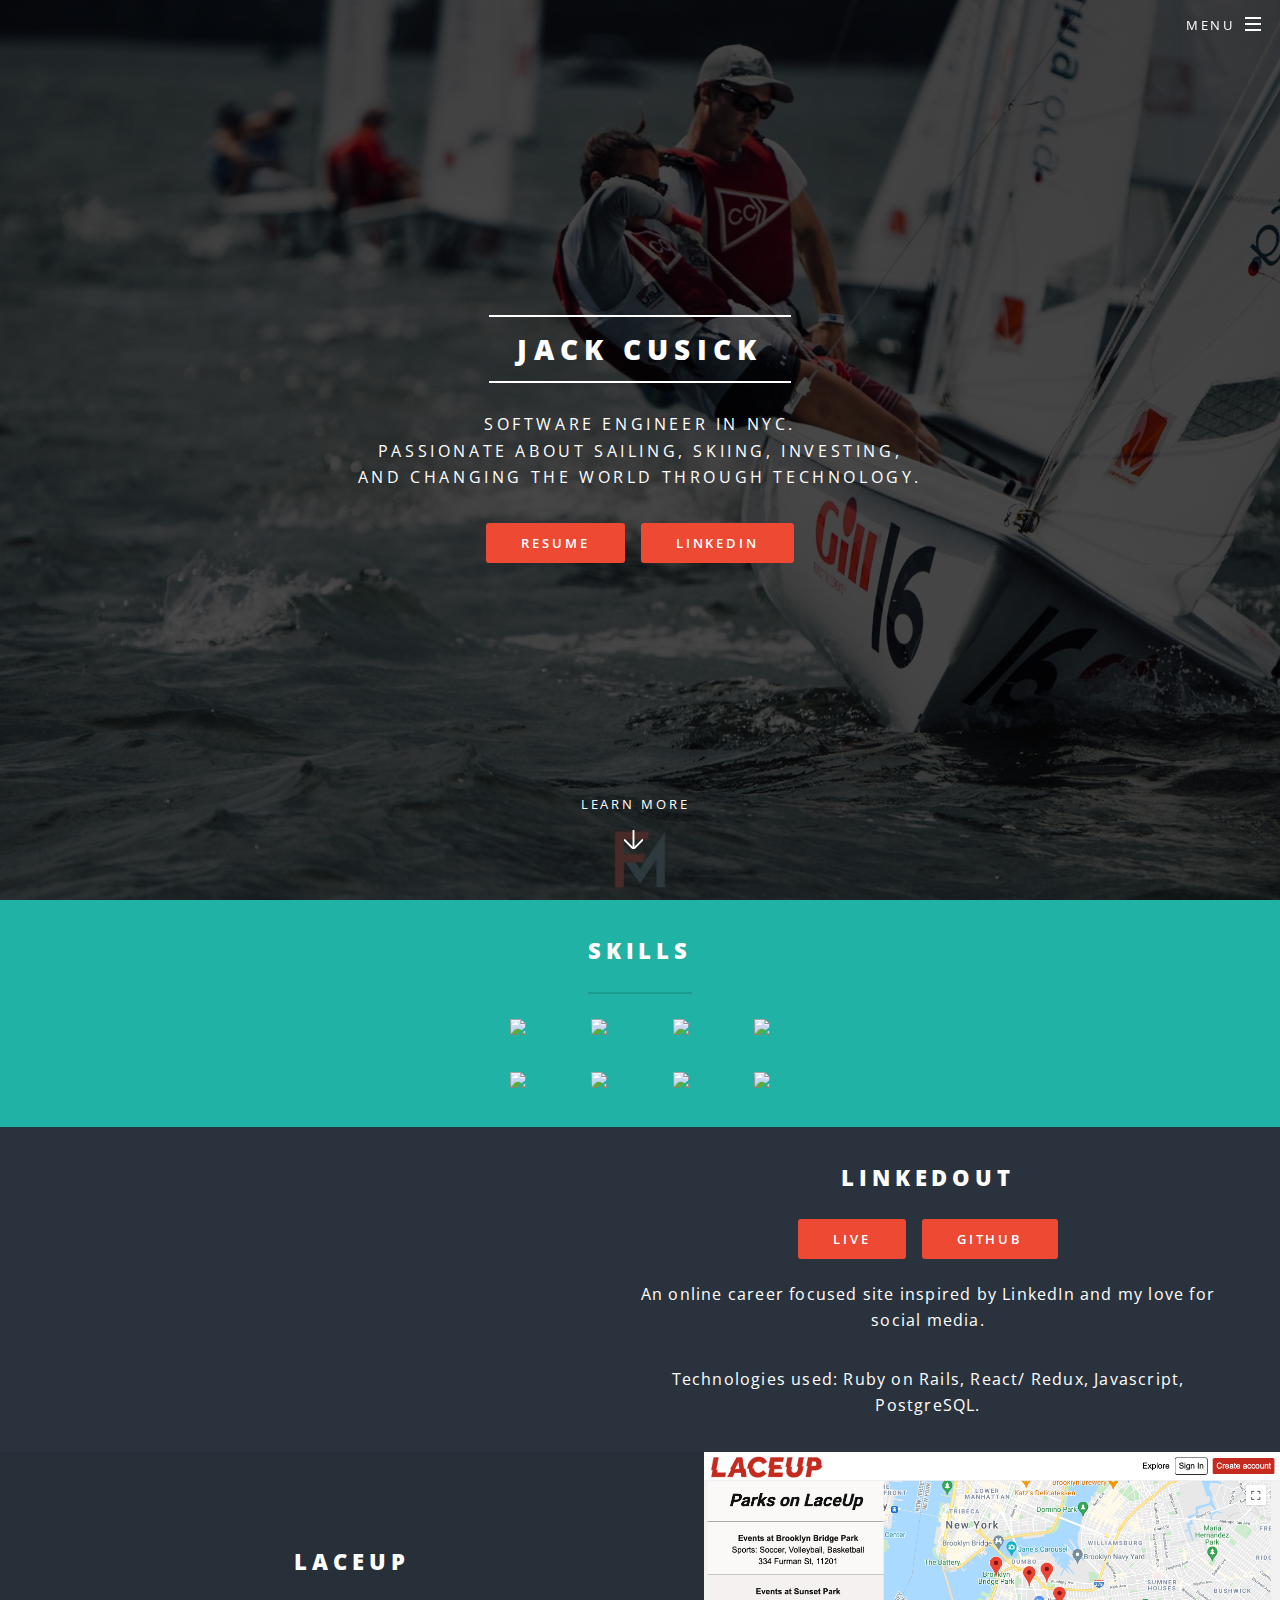
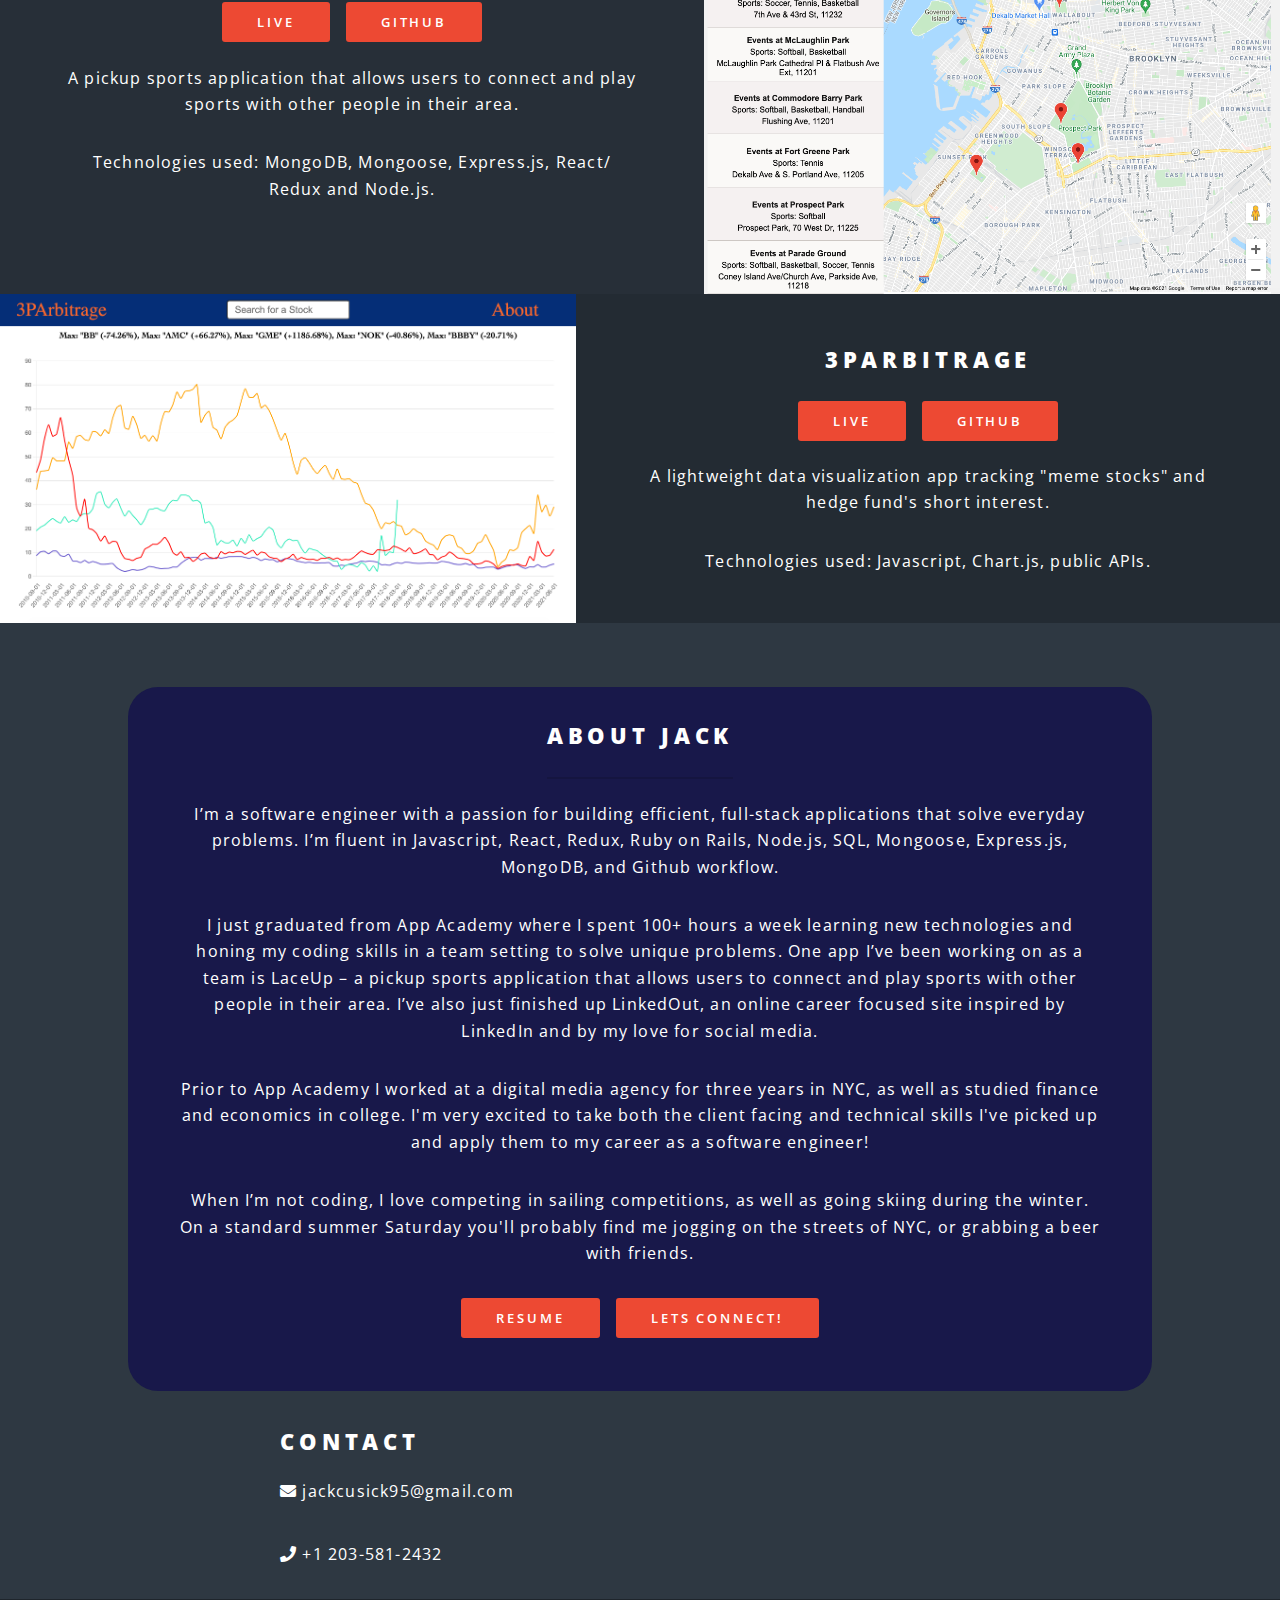
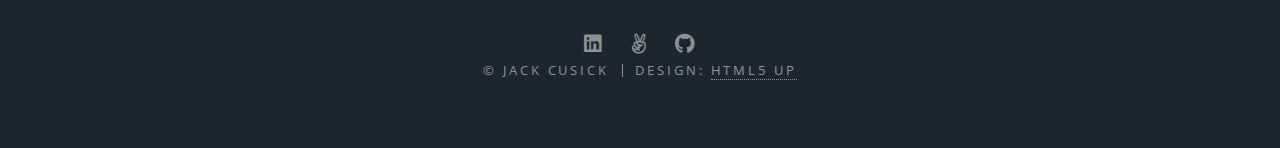
==== commit b230895b: "trying to fix meta photo" ====
--- a/index.html
+++ b/index.html
@@ -74,7 +74,7 @@
 								<h2>Skills</h2>
 							</header>
 							<ul class="icons major">
-								<img class="skill-icon" src="https://img.icons8.com/color/96/000000/ruby-programming-language.png" />
+								<!-- <img class="skill-icon" src="https://img.icons8.com/color/96/000000/ruby-programming-language.png" /> -->
 								<img class="skill-icon" src="https://img.icons8.com/color/96/000000/nodejs.png" />
 								<img class="skill-icon" src="https://img.icons8.com/nolan/96/react-native.png" />
 								<img class="skill-icon" src="https://img.icons8.com/color/96/000000/postgreesql.png" />
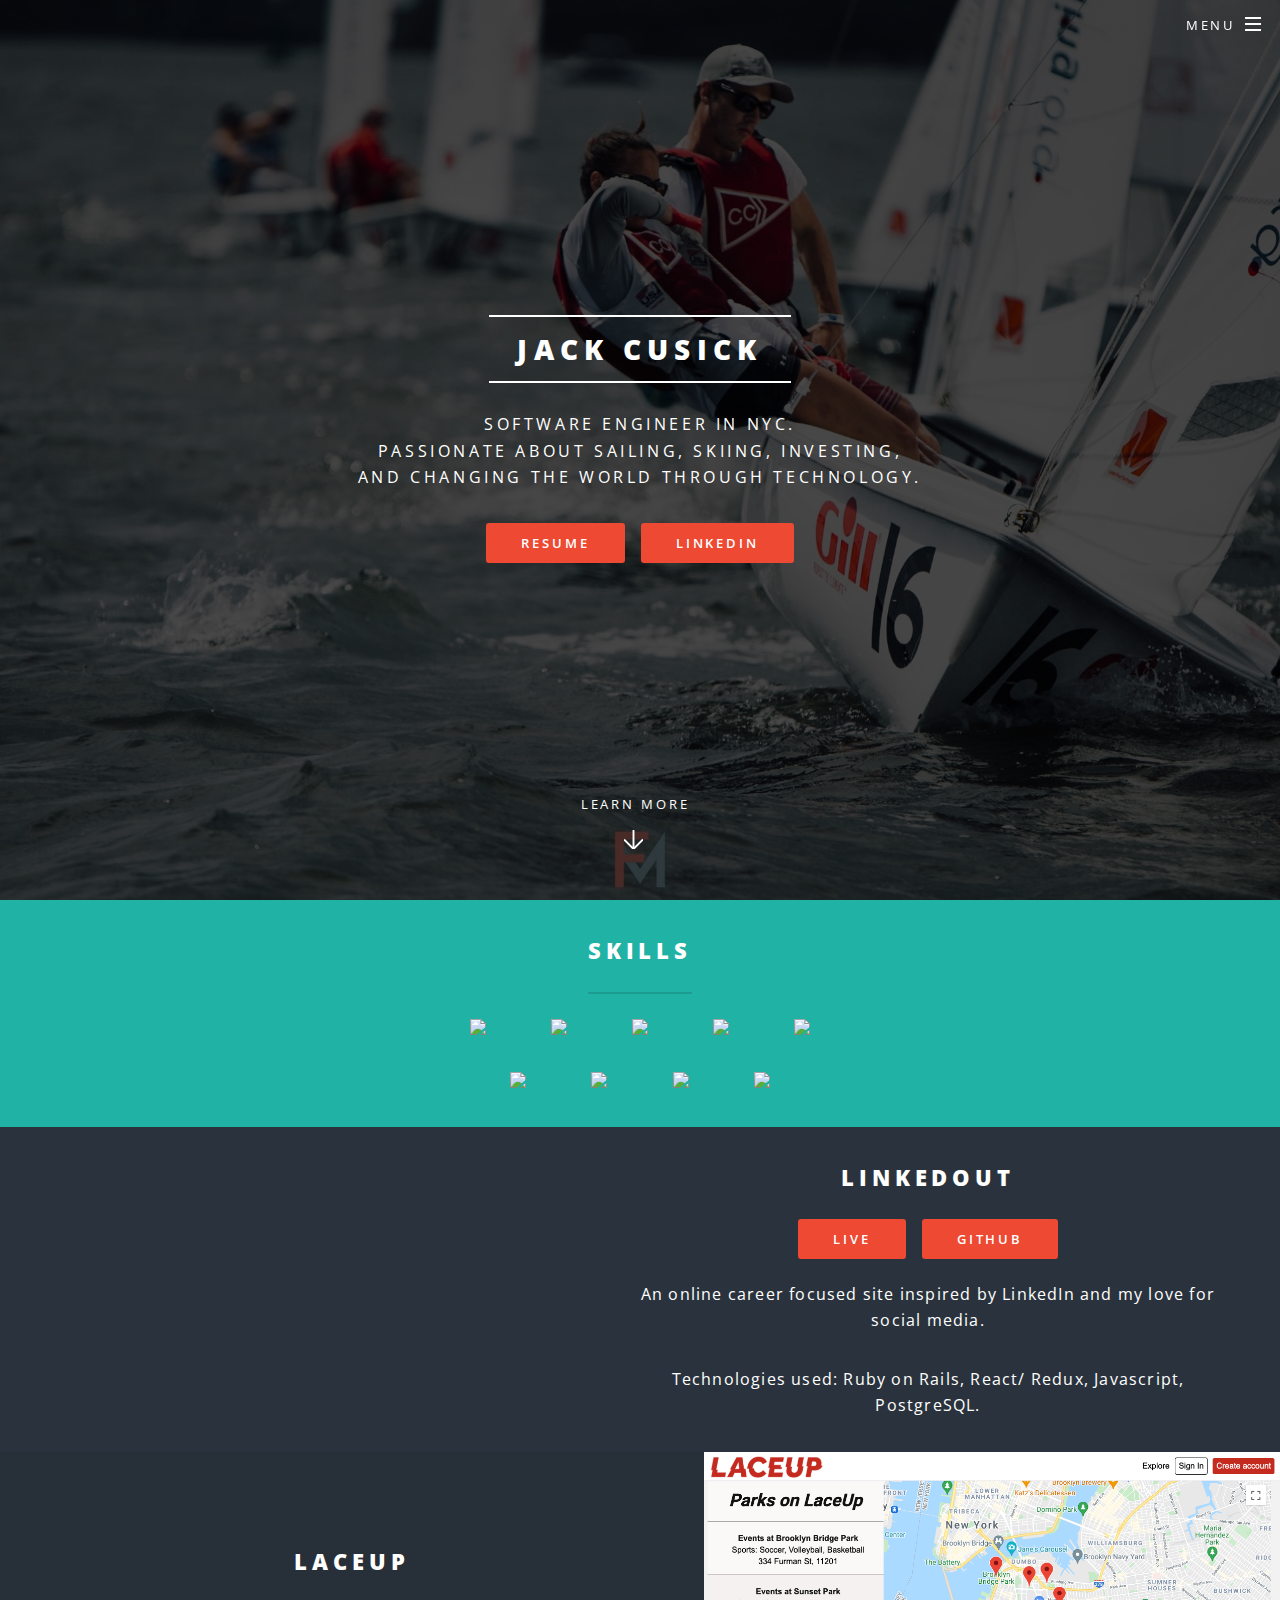
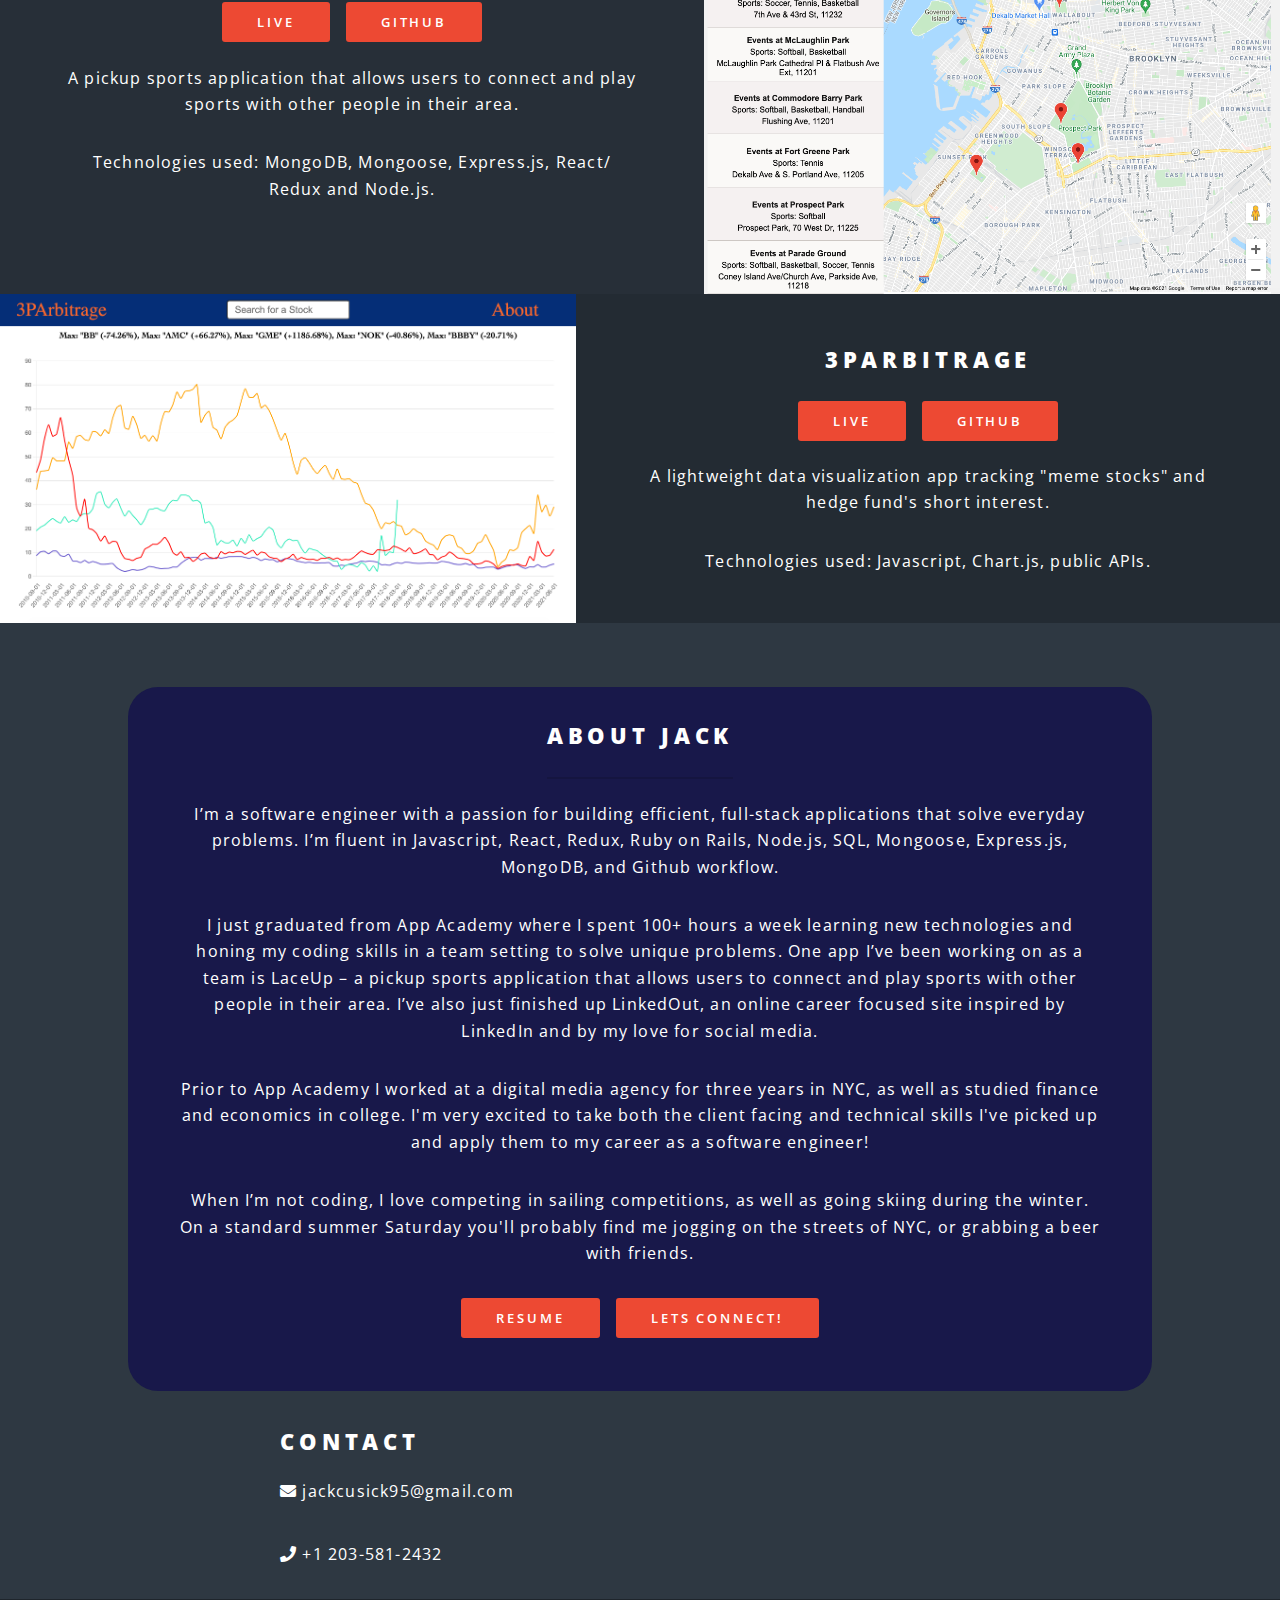
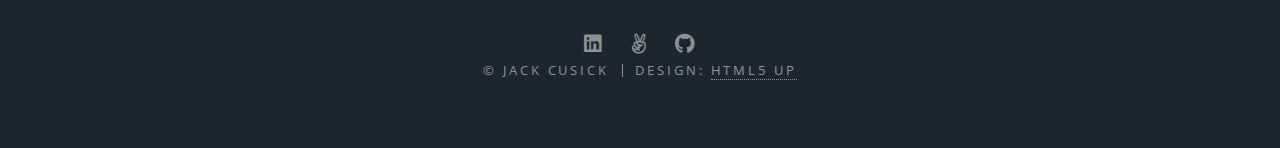
==== commit 7bc756f1: "another try" ====
--- a/index.html
+++ b/index.html
@@ -74,7 +74,7 @@
 								<h2>Skills</h2>
 							</header>
 							<ul class="icons major">
-								<!-- <img class="skill-icon" src="https://img.icons8.com/color/96/000000/ruby-programming-language.png" /> -->
+								<img class="skill-icon" src="https://img.icons8.com/color/96/000000/ruby-programming-language.png" />
 								<img class="skill-icon" src="https://img.icons8.com/color/96/000000/nodejs.png" />
 								<img class="skill-icon" src="https://img.icons8.com/nolan/96/react-native.png" />
 								<img class="skill-icon" src="https://img.icons8.com/color/96/000000/postgreesql.png" />
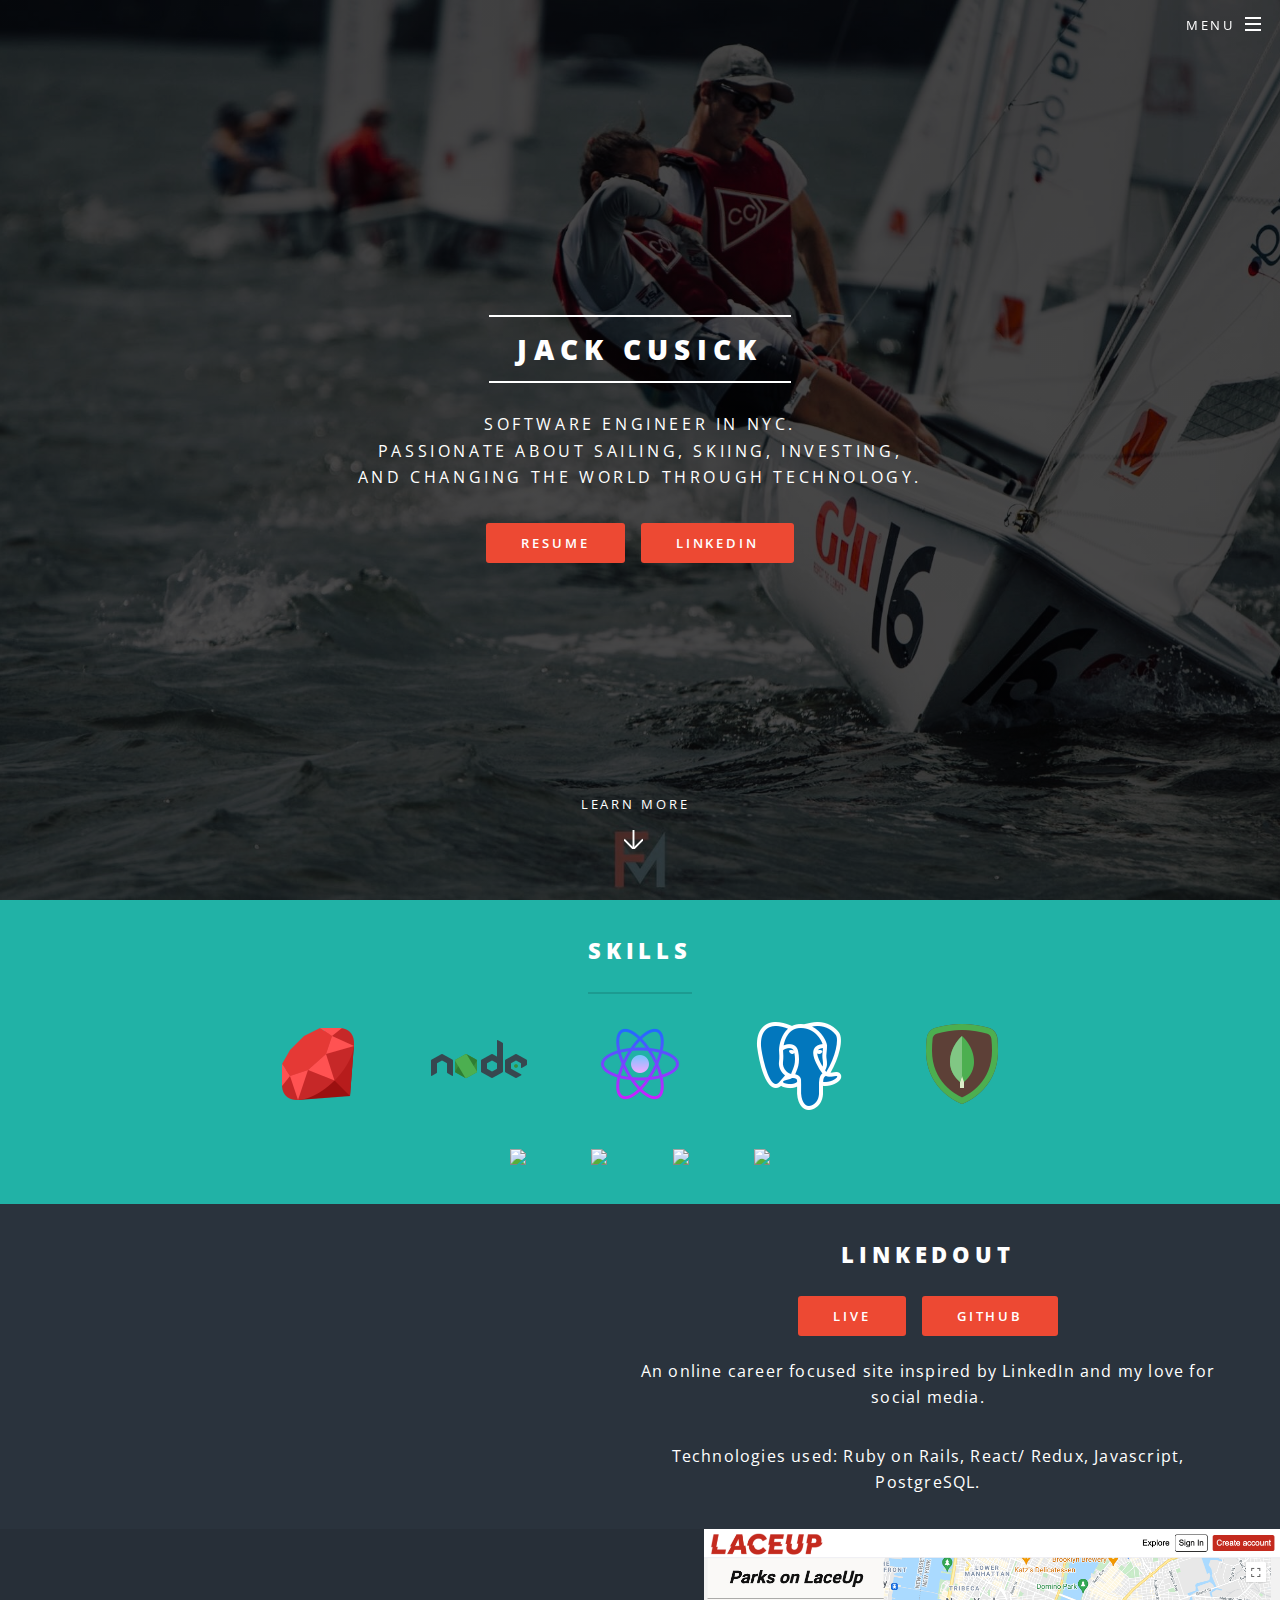
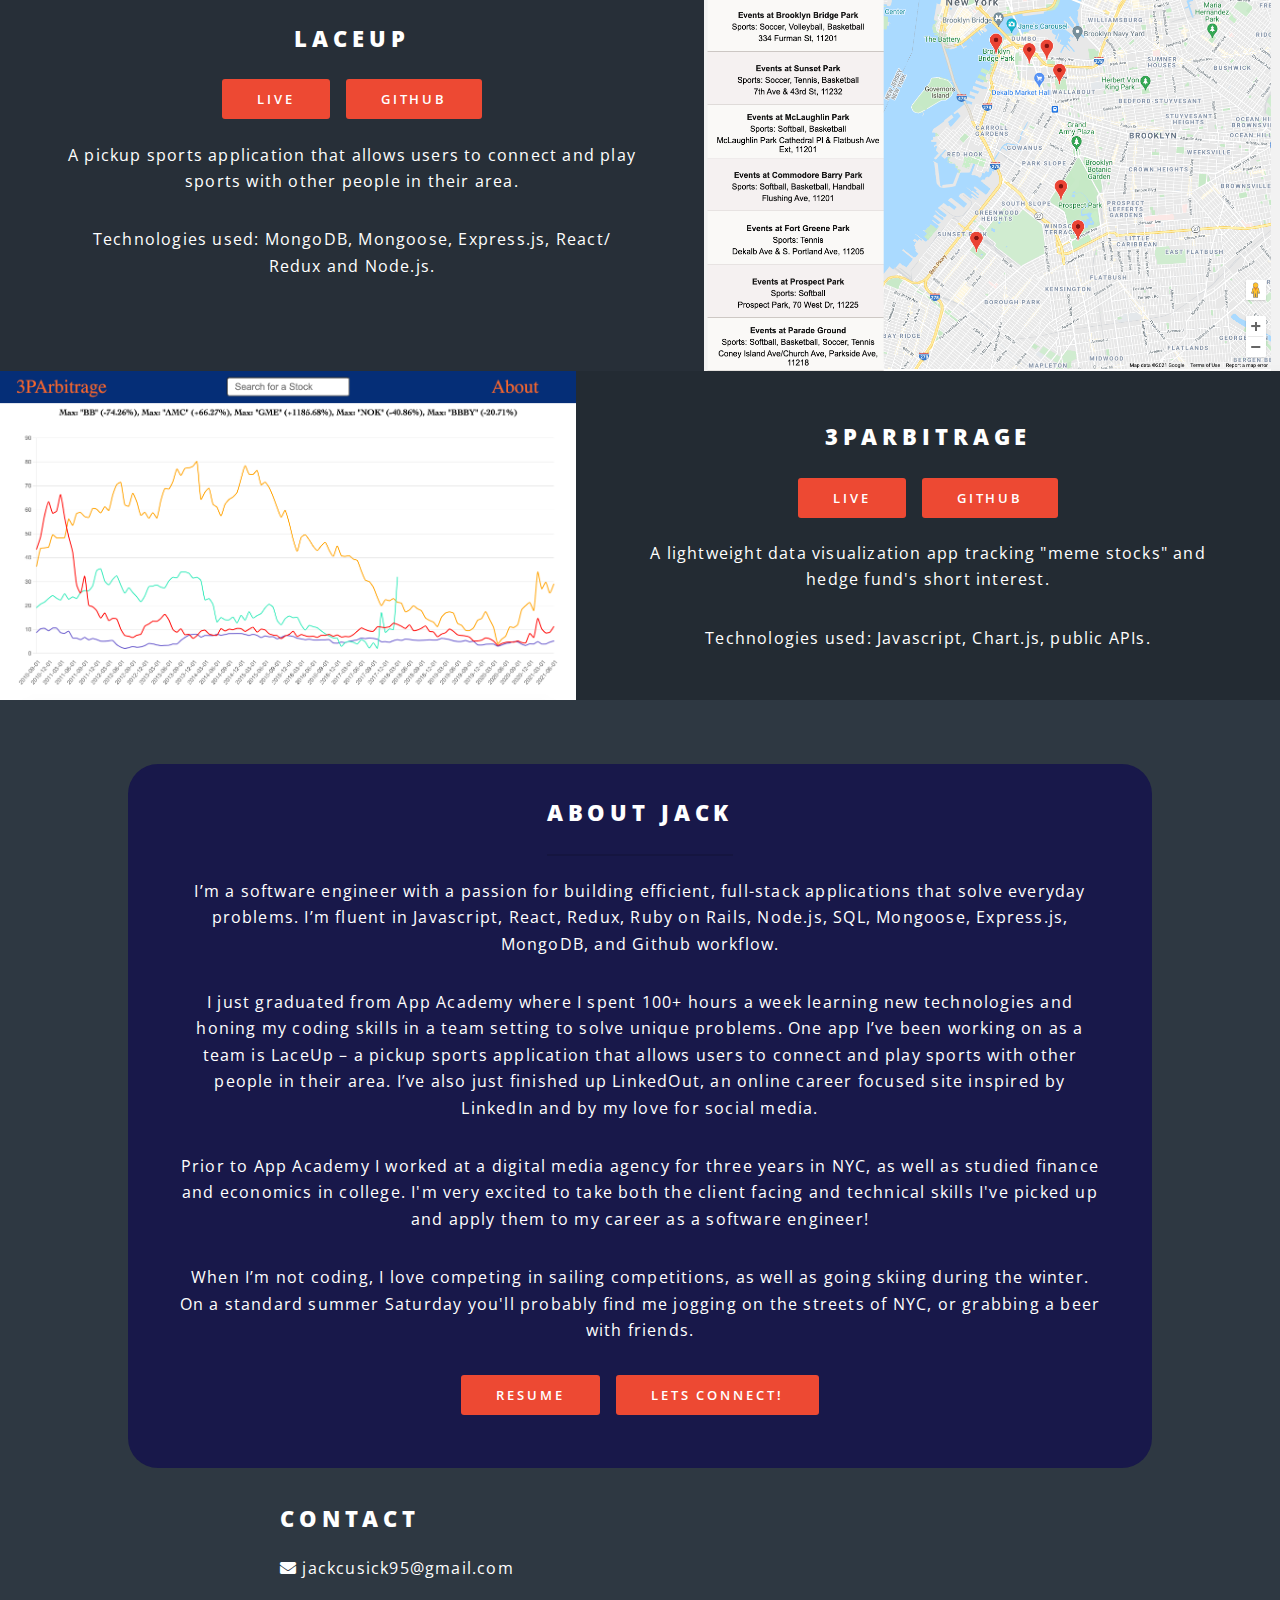
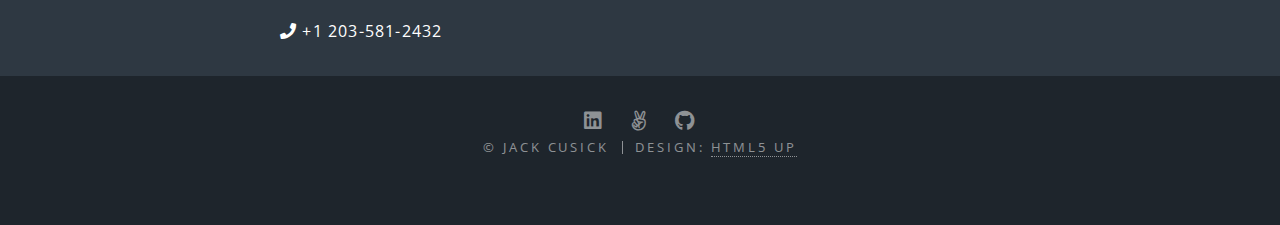
==== commit d4403938: "updated icons so they dont overide meta tags" ====
--- a/index.html
+++ b/index.html
@@ -20,7 +20,7 @@
 		<meta property="og:title" content="Jack Cusick Personal Site" />
 		<meta property="og:description"
 		content="I’m a software engineer with a passion for building efficient, full-stack applications that solve everyday problems. I’m fluent in Javascript, React, Redux, Ruby on Rails, Node.js, SQL, Mongoose, Express.js, and Mongo.db. Check out my projects here! " />
-		<meta property="og:image" content="./sailing.png" />
+		<meta property="og:image" content="./linkedinshot.png" />
 
 		<link rel="stylesheet" href="assets/css/main.css" />
 		<noscript><link rel="stylesheet" href="assets/css/noscript.css" /></noscript>
@@ -43,7 +43,7 @@
 											<li><a href="#one">Skills</a></li>
 											<li><a href="#two">Projects</a></li>
 											<li><a href="#three">About</a></li>
-											<li><a href="file:///Users/jackcusick/Downloads/Jack%20Resume.docx%20(1).pdf">Resume</a></li>
+											<li><a href="jack_resume.pdf">Resume</a></li>
 											<li><a href="#cta">Contact</a></li>
 										</ul>
 									</div>
@@ -60,7 +60,7 @@
 							Passionate about Sailing, Skiing, Investing,<br />
 							and changing the world through technology.</p>
 							<ul class="actions special">
-								<li><a href="file:///Users/jackcusick/Downloads/Jack%20Resume.docx%20(1).pdf" class="button primary">Resume</a></li>
+								<li><a href="jack_resume.pdf" class="button primary">Resume</a></li>
 								<li><a href="https://www.linkedin.com/in/jack-cusick-2a5809b4/" class="button primary">LinkedIn</a></li>
 							</ul>
 						</div>
@@ -74,11 +74,11 @@
 								<h2>Skills</h2>
 							</header>
 							<ul class="icons major">
-								<img class="skill-icon" src="https://img.icons8.com/color/96/000000/ruby-programming-language.png" />
-								<img class="skill-icon" src="https://img.icons8.com/color/96/000000/nodejs.png" />
-								<img class="skill-icon" src="https://img.icons8.com/nolan/96/react-native.png" />
-								<img class="skill-icon" src="https://img.icons8.com/color/96/000000/postgreesql.png" />
-								<img class="skill-icon" src="https://img.icons8.com/color/96/000000/mongodb.png" />
+								<img class="skill-icon" src="images/ruby.png" />
+								<img class="skill-icon" src="images/node.png" />
+								<img class="skill-icon" src="images/react.png" />
+								<img class="skill-icon" src="images/postgreesql.png" />
+								<img class="skill-icon" src="images/mongodb.png" />
 								<br></br>
 								<img class="skill-icon" src="https://img.icons8.com/dusk/96/000000/javascript-logo.png" />
 								<img class="skill-icon" src="https://img.icons8.com/color/96/000000/html-5--v1.png" />
@@ -146,7 +146,7 @@
 								summer Saturday you'll probably find me jogging on the streets of NYC, or grabbing a beer with friends.</p>
 
 								<ul class="actions special">
-									<li><a href="file:///Users/jackcusick/Downloads/Jack%20Resume.docx%20(1).pdf" class="button primary">Resume</a></li>
+									<li><a href="jack_resume.pdf" class="button primary">Resume</a></li>
 									<li><a href="https://www.linkedin.com/in/jack-cusick-2a5809b4/" class="button primary">Lets Connect!</a></li>
 								</ul>
 							</header>
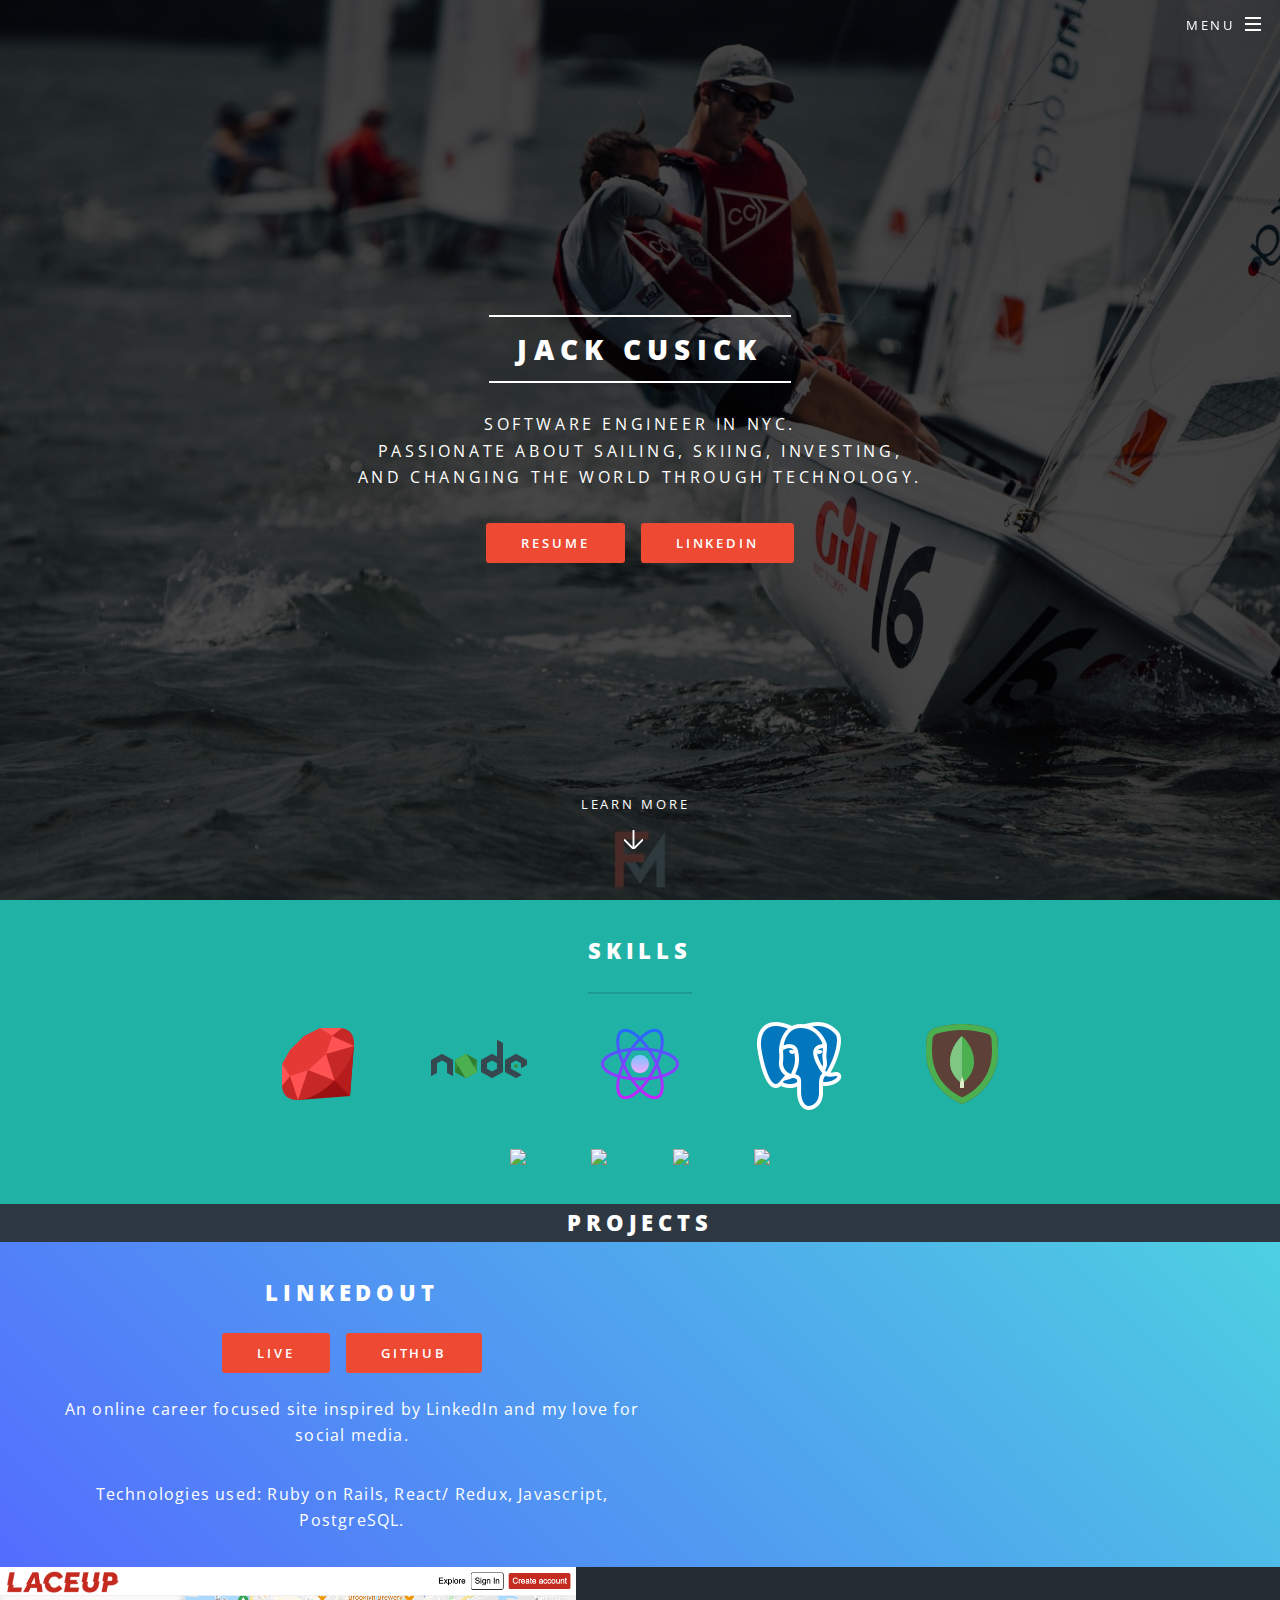
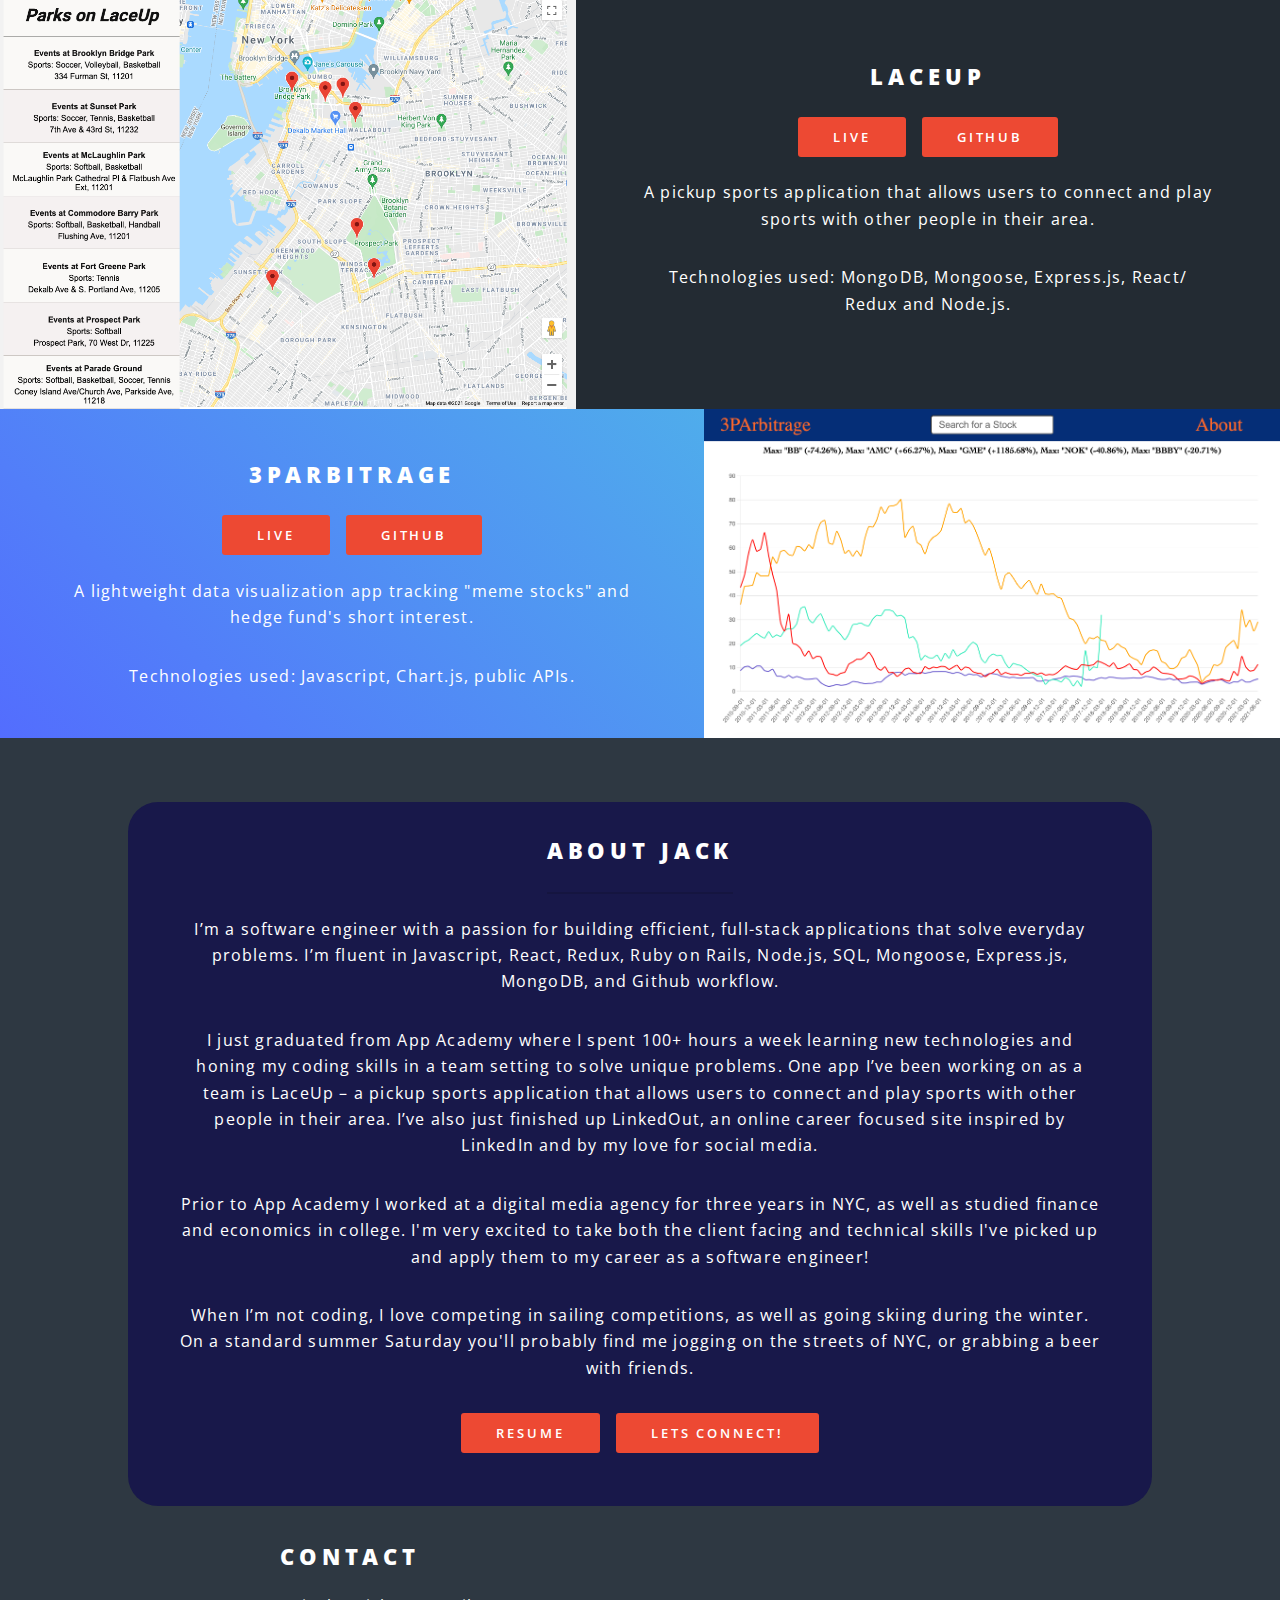
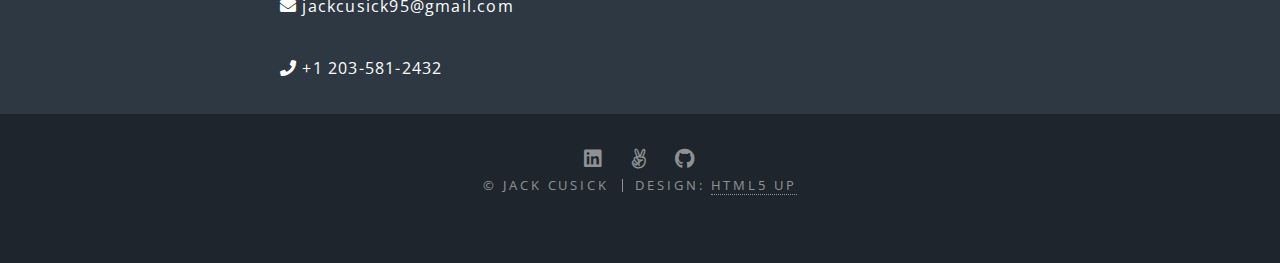
==== commit c7436648: "added project header and new coloring" ====
--- a/index.html
+++ b/index.html
@@ -90,6 +90,7 @@
 
 				<!-- Two -->
 					<section id="two" class="wrapper alt style2">
+					<h2 clas="section-title" style="text-align: center; margin-bottom: 0;">Projects</h2>
 						<section class="spotlight">
 							<div class="image"><img src="images/linkedout.gif" alt="" /></div><div class="content">
 								<h2 class="project-head">LinkedOut</h2>
--- a/assets/css/main.css
+++ b/assets/css/main.css
@@ -2724,7 +2724,7 @@
 		}
 
 		.spotlight:nth-child(2) {
-			background-color: rgba(0, 0, 0, 0.15);
+			background-image: linear-gradient(45deg, rgb(83, 109, 254), rgb(77, 208, 225));
 		}
 
 		.spotlight:nth-child(3) {
@@ -2732,7 +2732,7 @@
 		}
 
 		.spotlight:nth-child(4) {
-			background-color: rgba(0, 0, 0, 0.3);
+			background-image: linear-gradient(45deg, rgb(83, 109, 254), rgb(77, 208, 225));
 		}
 
 		.spotlight:nth-child(5) {
